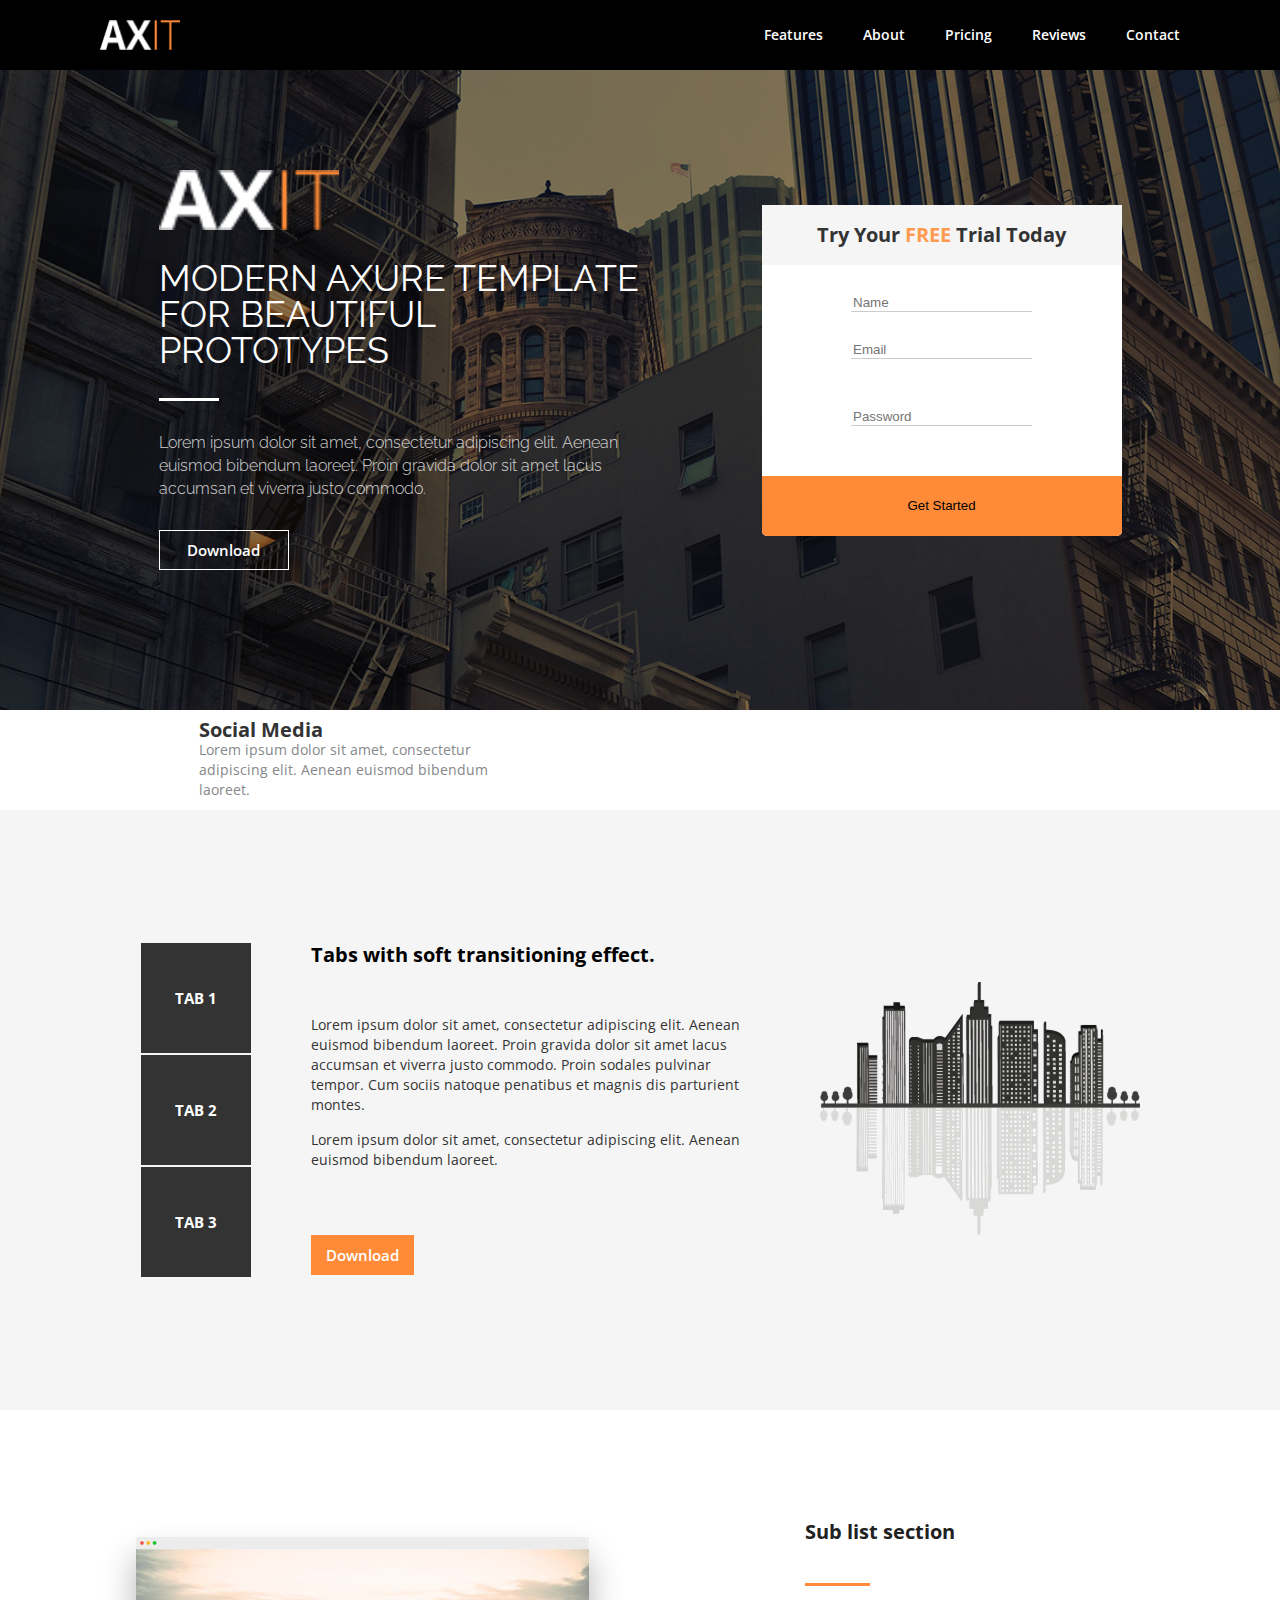
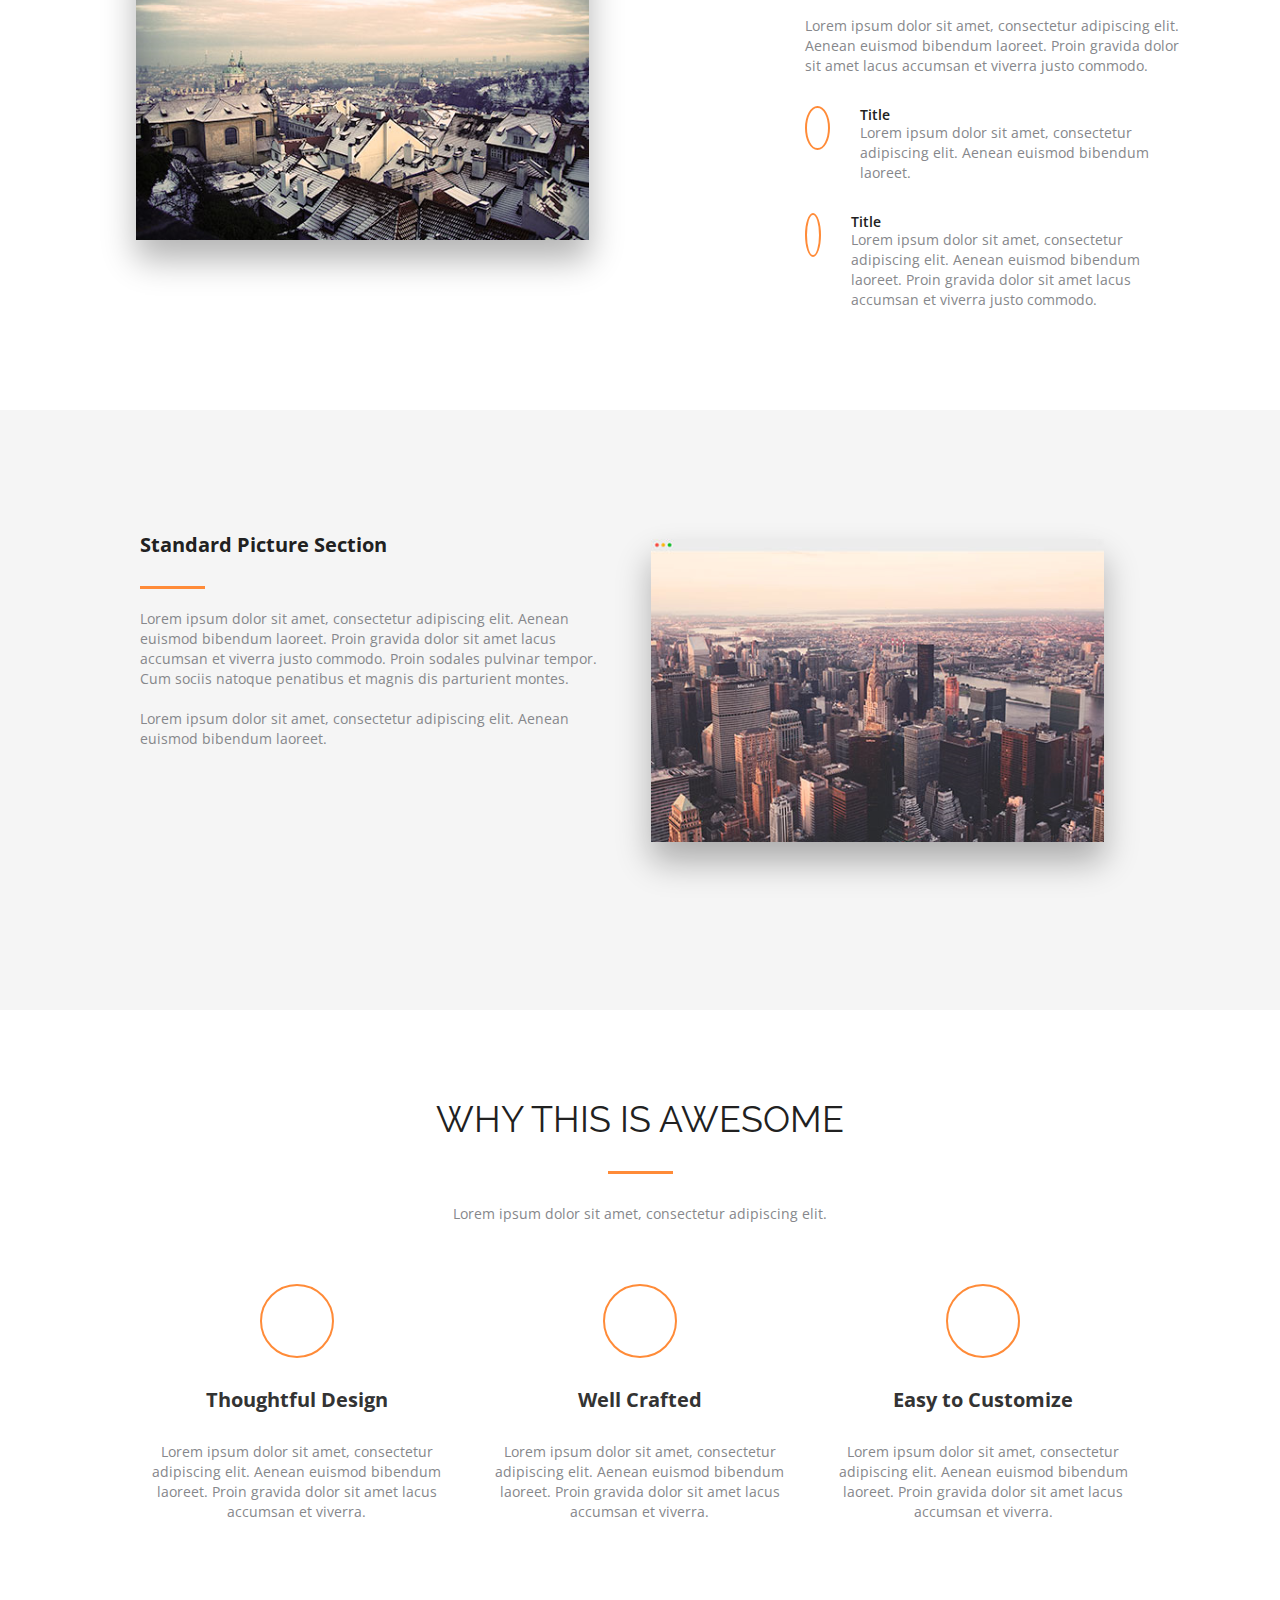
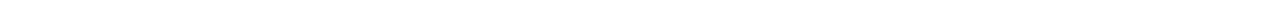
==== middleExamPrep/index.html @ aa7384fb "fifth section is done" ====
<!DOCTYPE html>
<html lang="en">

<head>
    <meta charset="UTF-8">
    <meta name="viewport" content="width=device-width, initial-scale=1.0">
    <link rel="stylesheet" href="./reset.css">
    <link rel="stylesheet" href="./style.css">
    <link rel="stylesheet" href="https://cdnjs.cloudflare.com/ajax/libs/font-awesome/6.5.2/css/all.min.css"
        integrity="sha512-SnH5WK+bZxgPHs44uWIX+LLJAJ9/2PkPKZ5QiAj6Ta86w+fsb2TkcmfRyVX3pBnMFcV7oQPJkl9QevSCWr3W6A=="
        crossorigin="anonymous" referrerpolicy="no-referrer" />
    <title>AXIT</title>
</head>

<body>
    <header>
        <div class="header">
            <nav class="navigation ">

                <img src="./assets/images/Logo (2).png" alt="" class="logo">
                <ul class="navigation-ul">
                    <li class="nav-lis"> <a href="#">Features</a> </li>
                    <li class="nav-lis"><a href="#">About</a></li>
                    <li class="nav-lis"><a href="#">Pricing</a></li>
                    <li class="nav-lis"><a href="#">Reviews</a></li>
                    <li class="nav-lis"><a href="#">Contact</a></li>
                </ul>
            </nav>
            <div class="main-container">
                <article class="hero-headings">
                    <img src="./assets/images/Logo (2).png" alt="" class="logo-hero-sec">
                    <h1 class="main-heading">MODERN AXURE TEMPLATE FOR BEAUTIFUL PROTOTYPES</h1>
                    <div class="line-item"></div>
                    <p class="hero-paragraph">Lorem ipsum dolor sit amet, consectetur adipiscing elit. Aenean
                        euismod bibendum laoreet. Proin gravida dolor sit amet lacus
                        accumsan et viverra justo commodo.</p>
                    <button class="download-btn">Download</button>

                </article>
                <article class="hero-inputs-free-trial">
                    <div class="inputs-container">
                        <h2 class="free-trial-h2"> Try Your <span class="word-cpecifik-style">FREE </span> Trial Today
                        </h2>
                        <input type="text" placeholder="Name" class="name">
                        <input type="text" placeholder="Email" class="email">
                        <input type="text" placeholder="Password" class="pass">
                        <button class="get-started">Get Started</button>
                    </div>
                </article>
            </div>
        </div>
    </header>
    <div class="hero-section-social-media">
        <div class="social-media-container">
            <div class="social-media-desc">
                <h5 class="soc-media-h5">Social Media</h5>
                <p class="soc-media-p">Lorem ipsum dolor sit amet, consectetur adipiscing elit.
                    Aenean euismod bibendum laoreet.</p>
            </div>
            <div class="social-media-icons">
                <i class="fa-brands fa-facebook-f"></i>
                <i class="fa-brands fa-twitter"></i>
                <i class="fa-brands fa-google-plus-g"></i>
                <i class="fa-brands fa-pinterest"></i>
                <i class="fa-brands fa-square-instagram"></i>
                <i class="fa-brands fa-stumbleupon"></i>
                <i class="fa-solid fa-wifi"></i>
            </div>

        </div>
    </div>
    <section class="section-2">
        <div class="tabs-container">
            <div class="square-tab">TAB 1</div>
            <div class="square-tab">TAB 2</div>
            <div class="square-tab">TAB 3</div>
        </div>
        <div class="desc-sec2-widh">
            <h4 class="second-sec-heading">Tabs with soft transitioning effect.</h4>
            <p class="second-sec-parag">Lorem ipsum dolor sit amet, consectetur adipiscing elit. Aenean euismod
                bibendum laoreet. Proin gravida dolor sit amet lacus accumsan et viverra
                justo commodo. Proin sodales pulvinar tempor. Cum sociis natoque
                penatibus et magnis dis parturient montes.</p>
            <p class="second-sec-parag">Lorem ipsum dolor sit amet, consectetur adipiscing elit. Aenean euismod
                bibendum laoreet.</p>
            <button class="download-second-sec">Download</button>
        </div>
        <div><img src="./assets/images/second-sec-img.png" alt=""></div>
    </section>

    <section class="third-sec">
        <div class="img-cont">
            <img src="./assets/third-sec.png" alt="">
        </div>
        <div class="third-sec-desc">
            <h5 class="title-s3">Sub list section</h5>
            <div class="devider"></div>
            <p class="third-sec-p">
                Lorem ipsum dolor sit amet, consectetur adipiscing elit. Aenean
                euismod bibendum laoreet. Proin gravida dolor sit amet lacus
                accumsan et viverra justo commodo.
            </p>
            <div class="s3-icon">
                <div class="sircle">
                    <i class="fa-solid fa-cloud-arrow-up"></i>
                </div>
                <div class="title-p">
                    <h6 class="title-3s">Title</h6>
                    <p class="third-sec-p">Lorem ipsum dolor sit amet, consectetur adipiscing elit.
                        Aenean euismod bibendum laoreet.</p>
                </div>
            </div>
            <div class="s3-icon">
                <div class="sircle">
                    <i class="fa-solid fa-cloud-arrow-down"></i>
                </div>
                <div class="title-p">
                    <h6 class="title-3s">Title</h6>
                    <p class="third-sec-p">Lorem ipsum dolor sit amet, consectetur adipiscing elit.
                        Aenean euismod bibendum laoreet. Proin gravida dolor
                        sit amet lacus accumsan et viverra justo commodo.</p>
                </div>
            </div>

        </div>
    </section>
    <section class="forth">
        <div class="flex-start-needed">

            <div class="fourth-sec-des">

                <h5 class="s4-title">Standard Picture Section </h5>
                <div class="devider"></div>
                <p class="s4-p">
                    Lorem ipsum dolor sit amet, consectetur adipiscing elit. Aenean
                    euismod bibendum laoreet. Proin gravida dolor sit amet lacus accumsan
                    et viverra justo commodo. Proin sodales pulvinar tempor. Cum sociis
                    natoque penatibus et magnis dis parturient montes.

                </p>
                <p class="s4-p"> Lorem ipsum dolor sit amet, consectetur adipiscing elit. Aenean euismod
                    bibendum laoreet.</p>


            </div>
            <img src="./assets/images/fourth-sec.png" alt="">
        </div>
        </div>
    </section>
    <section class="fifth">

        <h3 class="fifth-s-h">why this is awesome</h3>
        <div class="devider"></div>
        <p class="s4-p">Lorem ipsum dolor sit amet, consectetur adipiscing elit.</p>
        <div class="fifth-sec-articles">
            <article class="fifth-s-a">
                <div class="sirce-fifth">
                    <i class="fa-regular fa-lightbulb  icon"></i>
                </div>
                <h5 class="art-heading">Thoughtful Design</h5>
                <p class="s4-p">Lorem ipsum dolor sit amet, consectetur adipiscing
                    elit. Aenean euismod bibendum laoreet. Proin gravida
                    dolor sit amet lacus accumsan et viverra.</p>
            </article>
            <article class="fifth-s-a">
                <div class="sirce-fifth">
                    <i class="fa-regular fa-keyboard  icon"></i>
                </div>
                <h5 class="art-heading">Well Crafted</h5>
                <p class="s4-p">Lorem ipsum dolor sit amet, consectetur adipiscing
                    elit. Aenean euismod bibendum laoreet. Proin gravida
                    dolor sit amet lacus accumsan et viverra.</p>
            </article>
            <article class="fifth-s-a">
                <div class="sirce-fifth">
                    <i class="fa-solid fa-bolt-lightning icon"></i>
                </div>
                <h5 class="art-heading">Easy to Customize</h5>
                <p class="s4-p">Lorem ipsum dolor sit amet, consectetur adipiscing
                    elit. Aenean euismod bibendum laoreet. Proin gravida
                    dolor sit amet lacus accumsan et viverra.</p>
            </article>
        </div>

    </section>

</body>

</html>
---- middleExamPrep/style.css ----
@import url('https://fonts.googleapis.com/css2?family=Raleway:ital,wght@0,100..900;1,100..900&display=swap');
@import url('https://fonts.googleapis.com/css2?family=Open+Sans:ital,wght@0,300..800;1,300..800&family=Raleway:ital,wght@0,100..900;1,100..900&display=swap');


body {
    max-width: 1400px;
    background-color: aliceblue;
}



.main-container {
    height: 600px;
    padding: 0px 100px;
    margin: 0 auto;
    display: flex;
    justify-content: space-around;
    align-items: center;

}

/* ----------------------------navigation------------------------- */


.navigation {
    padding: 0px 100px;
    display: flex;
    flex-wrap: wrap;
    justify-content: space-between;
    align-items: center;
    height: 70px;
    background-color: black;
    color: white;
}

.navigation-ul {
    display: flex;
    gap: 40px;

}

ul li a {
    font-size: 14px;
    color: #ffffff;
    font-weight: 600;
    font-family: "Open Sans";
}

.logo {

    width: 80px;
    height: 30px
}

/* ----------------------------hero section ------------------------- */
.header {

    margin: auto;
    height: 710px;
    background-color: black;
    background-image: url(./assets/images/hero-img.png);
    background-position: center;
    color: #ffffff;
    background-size: cover;
    background-repeat: no-repeat;
}

.main-heading {
    font-size: 36px;
    color: #ffffff;
    font-family: "Raleway";
}

.logo-hero-sec {
    width: 180px;
    height: 60px
}


.social-media-container {

    padding: 0px 100px;
    display: flex;
}

.line-item {
    border-top: 3px solid #fff;
    width: 60px;
}

.hero-headings {
    display: flex;
    flex-direction: column;
    align-items: flex-start;
    gap: 30px;
    width: 45%;
}

.hero-paragraph {
    opacity: 0.800;
    font-size: 16px;
    line-height: 23px;
    color: #ffffff;
    font-weight: 300;
    font-family: "Raleway";
}

.download-btn {
    width: 130px;
    height: 40px;
    border: 1px solid white;
    background-color: transparent;
    font-size: 15px;
    color: #ffffff;
    font-weight: 600;
    font-family: "Open Sans";

}

/* ----------------------------freee trial article in hero sec ------------------------- */

.hero-inputs-free-trial {
    border-radius: 5px;
    width: 360px;
    background-color: white;
    text-align: center;
}

.free-trial-h2 {
    padding: 20px;
    background-color: #f5f5f5;
    font-size: 20px;
    color: #333333;
    font-weight: 700;
    font-family: "Open Sans";
}

.word-cpecifik-style {
    color: #ff9b51;
}

.inputs-container input {
    border: none;
    border-bottom: 1px solid #ccc;
    padding-top: 30px;
}

.inputs-container input:nth-last-of-type(1) {

    padding-top: 50px;
    margin-bottom: 50px;
}

.get-started {
    background: orange;
    width: 100%;
    height: 60px;
    background-color: #ff8b38;
    border: none;
    border-bottom-left-radius: 5px;
    border-bottom-right-radius: 5px;
}

/* ----------------------------hero footer social media ------------------------- */

.hero-section-social-media {
    height: 100px;
    background-color: #fff;
}

.social-media-container {
    height: 100px;
    padding: 0px 100px;
    display: flex;
    justify-content: space-around;
    align-items: center;

}

.social-media-desc {
    width: 30%;
}

.soc-media-h5 {
    font-size: 20px;
    color: #333333;
    font-weight: 700;
    font-family: "Open Sans";
}

.soc-media-p {
    font-size: 14px;
    line-height: 20px;
    color: #86878b;
    font-weight: 400;
    font-family: "Open Sans";
}

.social-media-icons {
    display: flex;
    gap: 60px;
    font-size: 46px;
    opacity: 0.522;
    color: #86878b;
}

/* ----------------------------second section  ------------------------- */

.section-2 {
    padding: 0px 140px;
    height: 600px;
    background-color: #f5f5f5;
    display: flex;
    align-items: center;
    justify-content: space-between;


}

.tabs-container {
    display: flex;
    flex-direction: column;

}

.square-tab {
    display: flex;
    justify-content: center;
    align-items: center;
    border: #f5f5f5 1px solid;
    width: 110px;
    height: 110px;
    background-color: #333333;
    text-transform: uppercase;
    font-size: 15px;
    line-height: 20px;
    color: #ffffff;
    font-weight: 700;
    font-family: "Open Sans";

}

.square-tab:hover {
    background-color: #ff8b38;
}

.desc-sec2-widh {
    /* width: 340px; */
    width: 45%;
}

.second-sec-heading {

    font-size: 20px;
    color: #000000;
    font-weight: 700;
    font-family: "Open Sans";
    padding-bottom: 50px;

}

.second-sec-parag {
    padding-bottom: 15px;
    font-size: 14px;
    line-height: 20px;
    color: #333333;
    font-weight: 400;
    font-family: "Open Sans";
}

.download-second-sec {
    padding: 10px 15px;
    margin-top: 50px;
    font-size: 15px;
    line-height: 20px;
    color: #ffffff;
    font-weight: 600;
    font-family: "Open Sans";
    background-color: #ff8b38;
    border: none;
}

/* ----------------------------third section  ------------------------- */

.third-sec {
    padding: 0px 100px;
    height: 600px;
    background-color: #fff;
    display: flex;
    flex-direction: row;
    justify-content: space-between;
    gap: 180px;
    align-items: center;

}

.img-cont {
    /* boxshadow */
}

.third-sec-desc {

    display: flex;
    flex-direction: column;
    align-items: flex-start;
    gap: 30px;



}

.title-s3 {
    font-size: 20px;
    line-height: 43px;
    color: #212121;
    font-weight: 700;
    font-family: "Open Sans";
    text-align: center;
}

.devider {
    border-top: 3px solid #ff8b38;
    width: 65px;
}

.sircle {
    display: flex;
    align-items: center;
    text-align: center;
    width: 40px;
    height: 40px;
    border: 2px solid #ff8b38;
    border-radius: 50%;
    align-items: center;
}

.fa-cloud-arrow-up,
.fa-cloud-arrow-down {
    padding: 5px;
    margin: auto;
    align-items: center;
    align-self: center;
    color: #ff8b38;
}

.s3-icon {
    display: flex;
    flex-direction: row;
    gap: 30px;

}

.third-sec-p {
    font-size: 14px;
    line-height: 20px;
    color: #86878b;
    font-weight: 400;
    font-family: "Open Sans";
}

.title-3s {
    font-size: 14px;
    line-height: 17px;
    color: #212121;
    font-weight: 600;
    font-family: "Open Sans";
}

/* ----------------------------fourth section  ------------------------- */

.forth {
    padding: 0px 140px;
    height: 600px;
    background-color: #f5f5f5;
    display: flex;
    align-items: center;
    justify-content: space-between;
    gap: 120px
}

.fourth-sec-des {
    display: flex;
    flex-direction: column;
    gap: 20px;

}

.s4-title {
    font-size: 20px;
    line-height: 43px;
    color: #212121;
    font-weight: 700;
    font-family: "Open Sans";
}

.s4-p {
    font-size: 14px;
    line-height: 20px;
    color: #86878b;
    font-weight: 400;
    font-family: "Open Sans";
}

.flex-start-needed {
    display: flex;
}

/* ----------------------------fifth section  ------------------------- */

.fifth {
    padding: 0px 140px;
    height: 600px;
    background-color: #fff;
    text-align: center;
    display: flex;
    flex-direction: column;
    align-items: center;
    justify-content: center;
    gap:30px
}

.fifth-s-h {
    text-transform: uppercase;
    font-size: 36px;
    line-height: 43px;
    color: #212121;
    font-weight: 400;
    font-family: "Raleway";
    text-align: center;
}
.fifth-sec-articles{
    display: flex;
    flex-direction: row;
    gap:30px;
    margin-top: 30px;

}
.fifth-s-a{
    display: flex;
    justify-content: center;
    align-items: center;
    flex-direction: column;
    gap: 30px;
 
}
.sirce-fifth{
   display: flex;
   justify-content: center;
    align-items: center;
    text-align: center;
    width: 70px;
    height: 70px;
    border: 2px solid #ff8b38;
    border-radius: 50%;
   
}
.icon{
    color:#ff8b38
}
.art-heading{
    font-size: 20px;
line-height: 24px;
color: #333333;
font-weight: 700;
font-family: "Open Sans";
text-align: center;
}
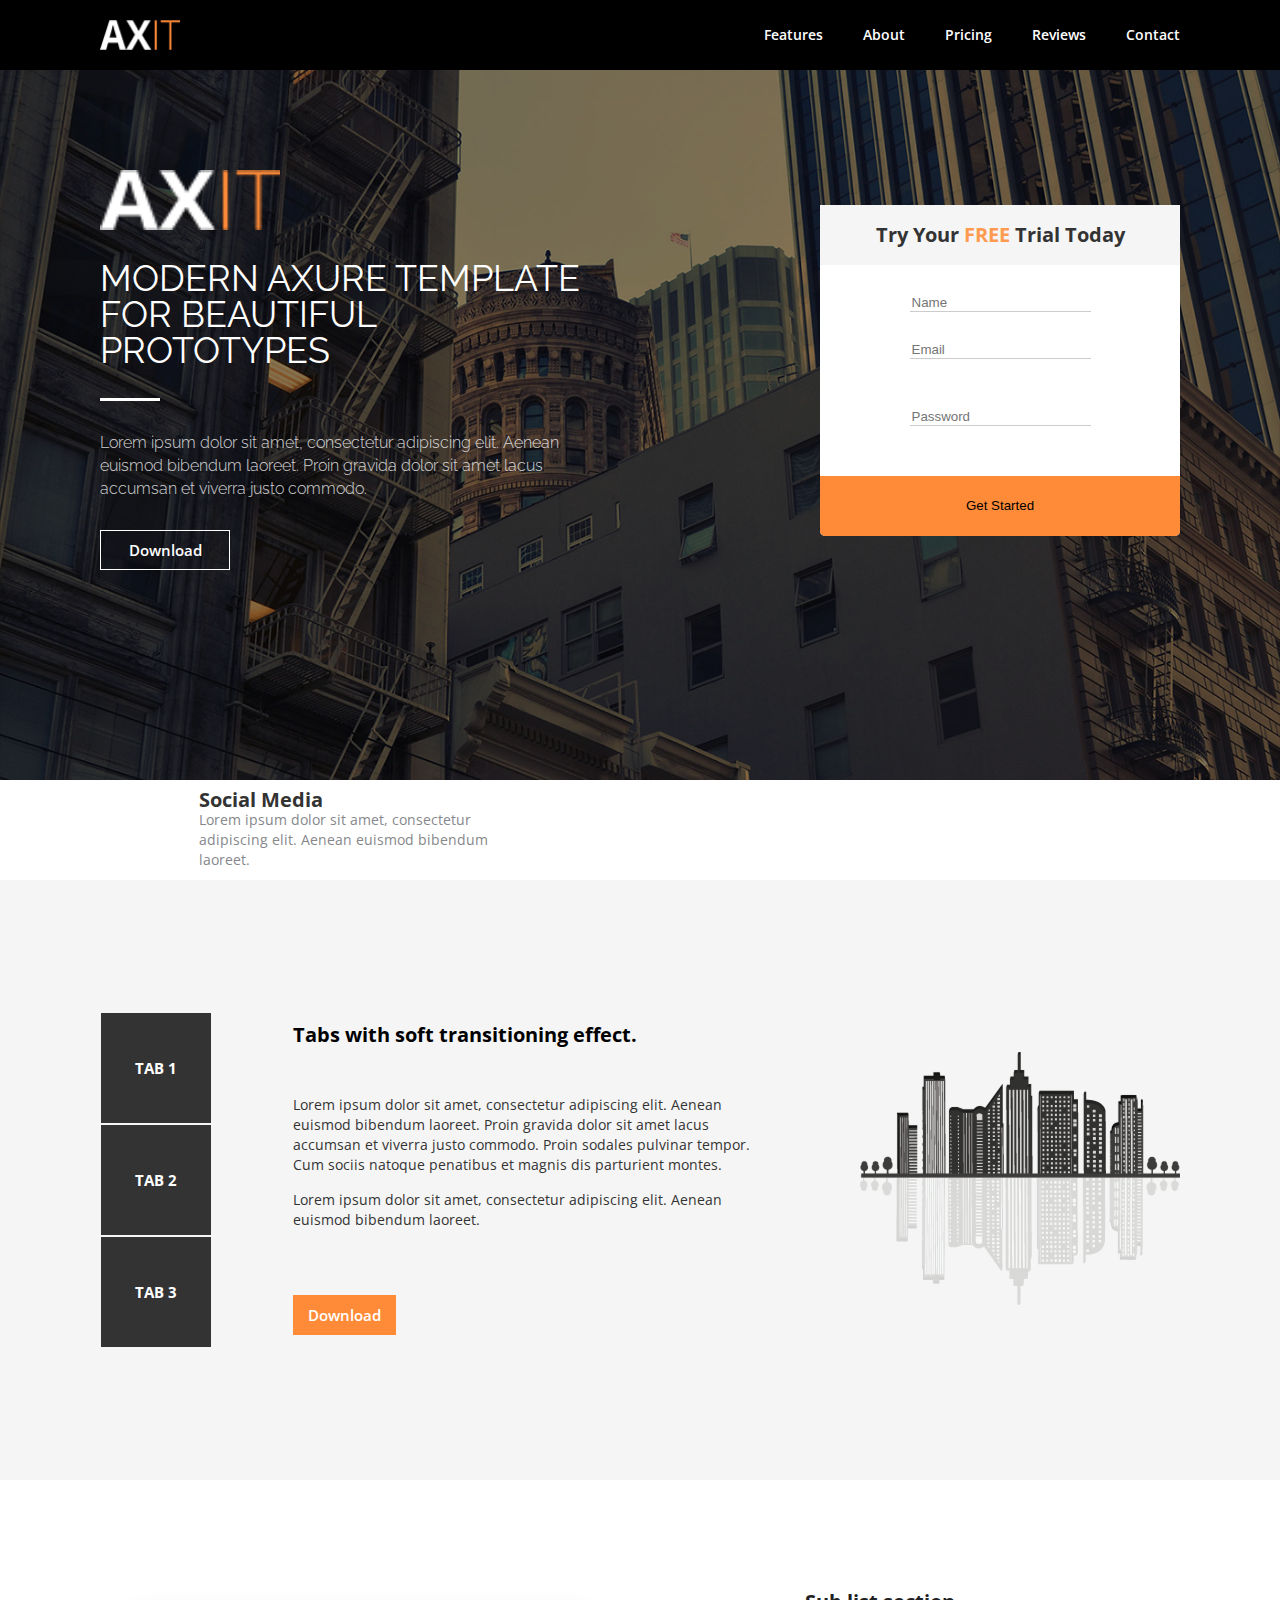
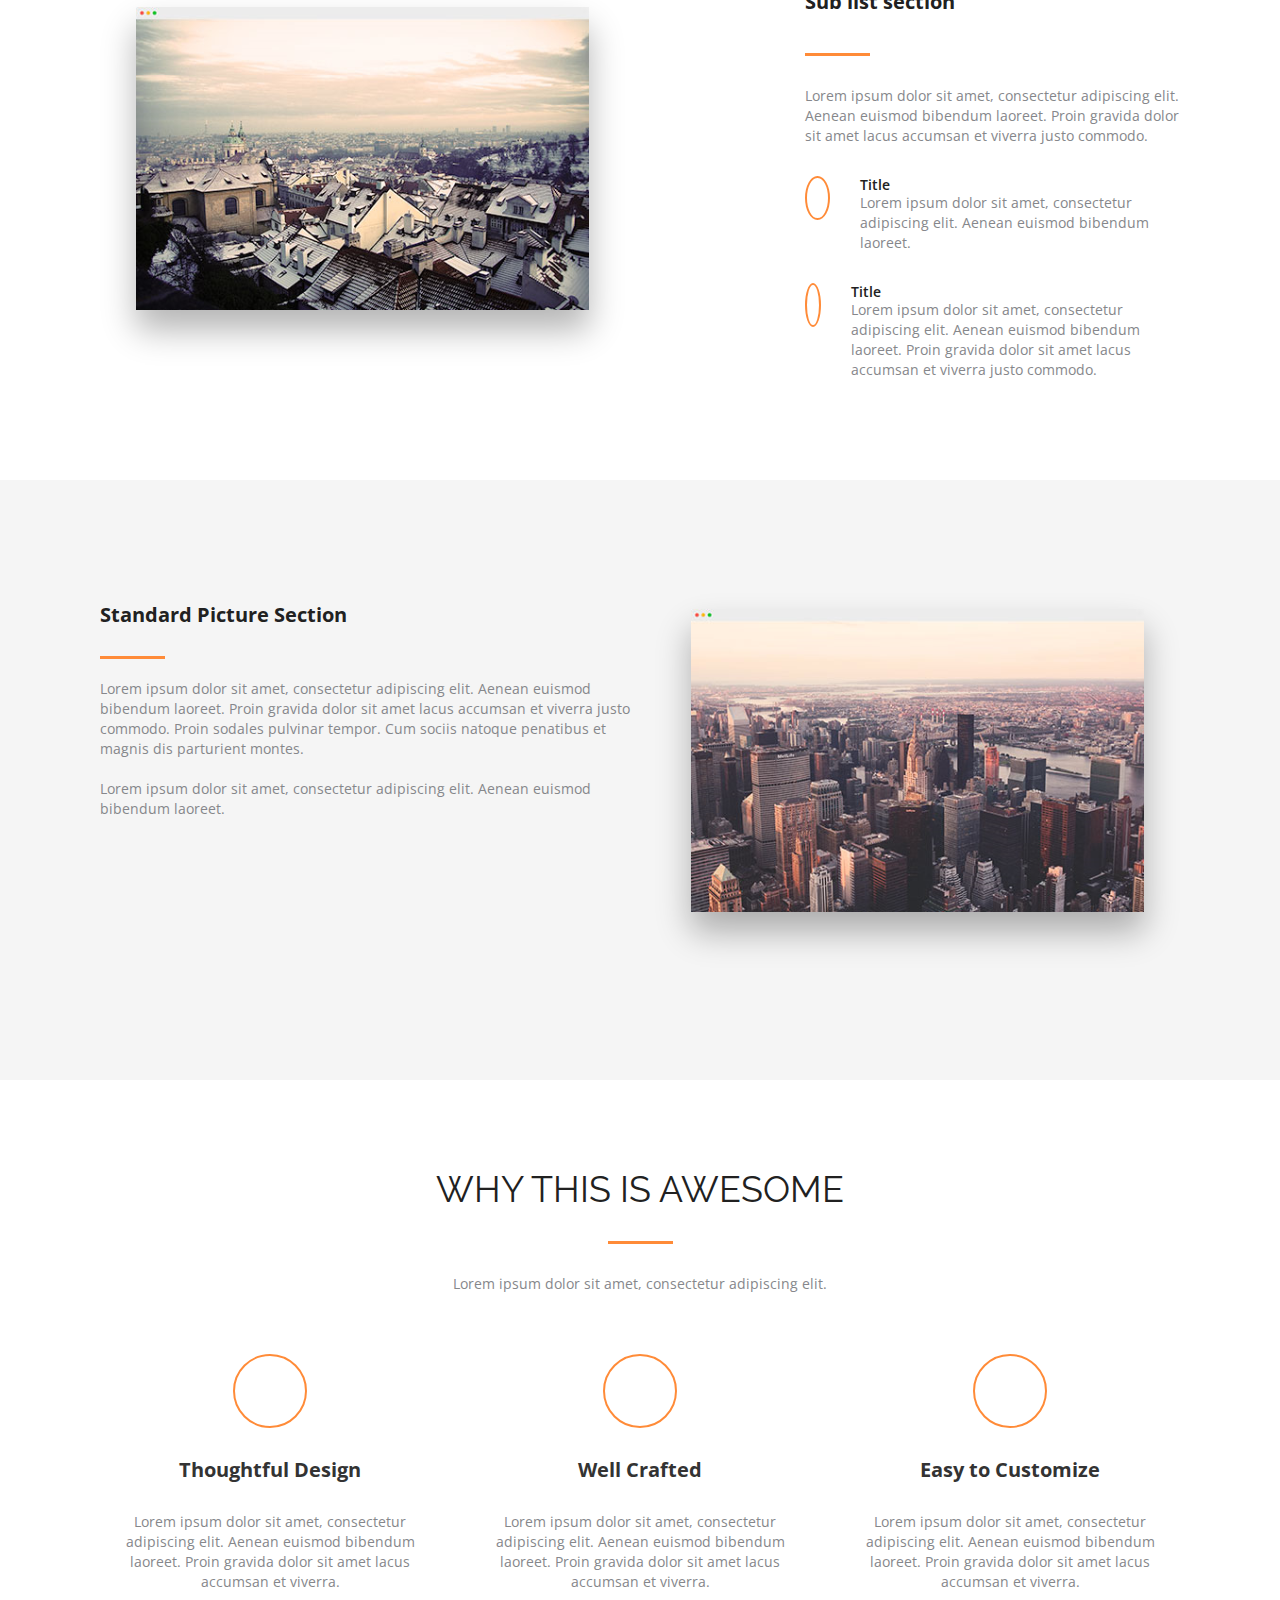
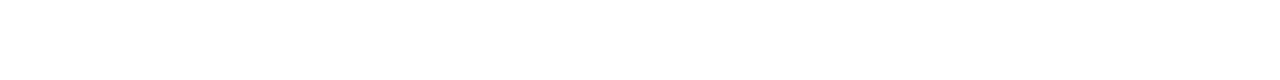
==== commit bb9582e1: "refactoring" ====
--- a/middleExamPrep/index.html
+++ b/middleExamPrep/index.html
@@ -14,8 +14,9 @@
 
 <body>
     <header>
-        <div class="header">
+       
             <nav class="navigation ">
+                <div class="main-content-container"> 
 
                 <img src="./assets/images/Logo (2).png" alt="" class="logo">
                 <ul class="navigation-ul">
@@ -24,8 +25,9 @@
                     <li class="nav-lis"><a href="#">Pricing</a></li>
                     <li class="nav-lis"><a href="#">Reviews</a></li>
                     <li class="nav-lis"><a href="#">Contact</a></li>
-                </ul>
-            </nav>
+                </ul></div>   
+            </nav> 
+            <div class="header">
             <div class="main-container">
                 <article class="hero-headings">
                     <img src="./assets/images/Logo (2).png" alt="" class="logo-hero-sec">
--- a/middleExamPrep/style.css
+++ b/middleExamPrep/style.css
@@ -2,32 +2,42 @@
 @import url('https://fonts.googleapis.com/css2?family=Open+Sans:ital,wght@0,300..800;1,300..800&family=Raleway:ital,wght@0,100..900;1,100..900&display=swap');
 
 
-body {
+/* body {
     max-width: 1400px;
     background-color: aliceblue;
-}
+} */
 
 
 
 .main-container {
+    /* max-width: 1400px; */
+    padding: 0 100px;
+
     height: 600px;
-    padding: 0px 100px;
-    margin: 0 auto;
-    display: flex;
-    justify-content: space-around;
-    align-items: center;
+    /* padding: 120px 0;    */
+     margin: 0 auto;
+    display: flex;
+    justify-content: space-between;
+    align-items: center;
+
 
 }
 
 /* ----------------------------navigation------------------------- */
 
+.main-content-container{
+    padding: 0 100px;
+    max-width: 1400px;
+    display: flex; 
+     flex-wrap: wrap;
+    justify-content: space-between;
+    align-items: center;
+    height: 70px;
+
+}
 
 .navigation {
-    padding: 0px 100px;
-    display: flex;
-    flex-wrap: wrap;
-    justify-content: space-between;
-    align-items: center;
+    width: 100%;
     height: 70px;
     background-color: black;
     color: white;
@@ -53,8 +63,11 @@
 }
 
 /* ----------------------------hero section ------------------------- */
+header{
+
+}
 .header {
-
+    max-width: 1400px;
     margin: auto;
     height: 710px;
     background-color: black;
@@ -78,7 +91,8 @@
 
 
 .social-media-container {
-
+    margin : auto;
+     max-width: 1400px;
     padding: 0px 100px;
     display: flex;
 }
@@ -207,7 +221,9 @@
 /* ----------------------------second section  ------------------------- */
 
 .section-2 {
-    padding: 0px 140px;
+    margin: auto;
+    max-width: 1400px;
+    padding: 0px 100px;
     height: 600px;
     background-color: #f5f5f5;
     display: flex;
@@ -283,6 +299,8 @@
 /* ----------------------------third section  ------------------------- */
 
 .third-sec {
+    margin: auto;
+    max-width: 1400px;
     padding: 0px 100px;
     height: 600px;
     background-color: #fff;
@@ -369,7 +387,9 @@
 /* ----------------------------fourth section  ------------------------- */
 
 .forth {
-    padding: 0px 140px;
+    margin: auto;
+    max-width: 1400px;
+    padding: 0px 100px;
     height: 600px;
     background-color: #f5f5f5;
     display: flex;
@@ -408,8 +428,9 @@
 /* ----------------------------fifth section  ------------------------- */
 
 .fifth {
-    padding: 0px 140px;
-    height: 600px;
+    margin: auto;
+    max-width: 1400px;
+    padding: 0px 100px;    height: 600px;
     background-color: #fff;
     text-align: center;
     display: flex;
@@ -464,4 +485,6 @@
 font-weight: 700;
 font-family: "Open Sans";
 text-align: center;
-}+}
+
+/* ----------------------------sixt section  ------------------------- */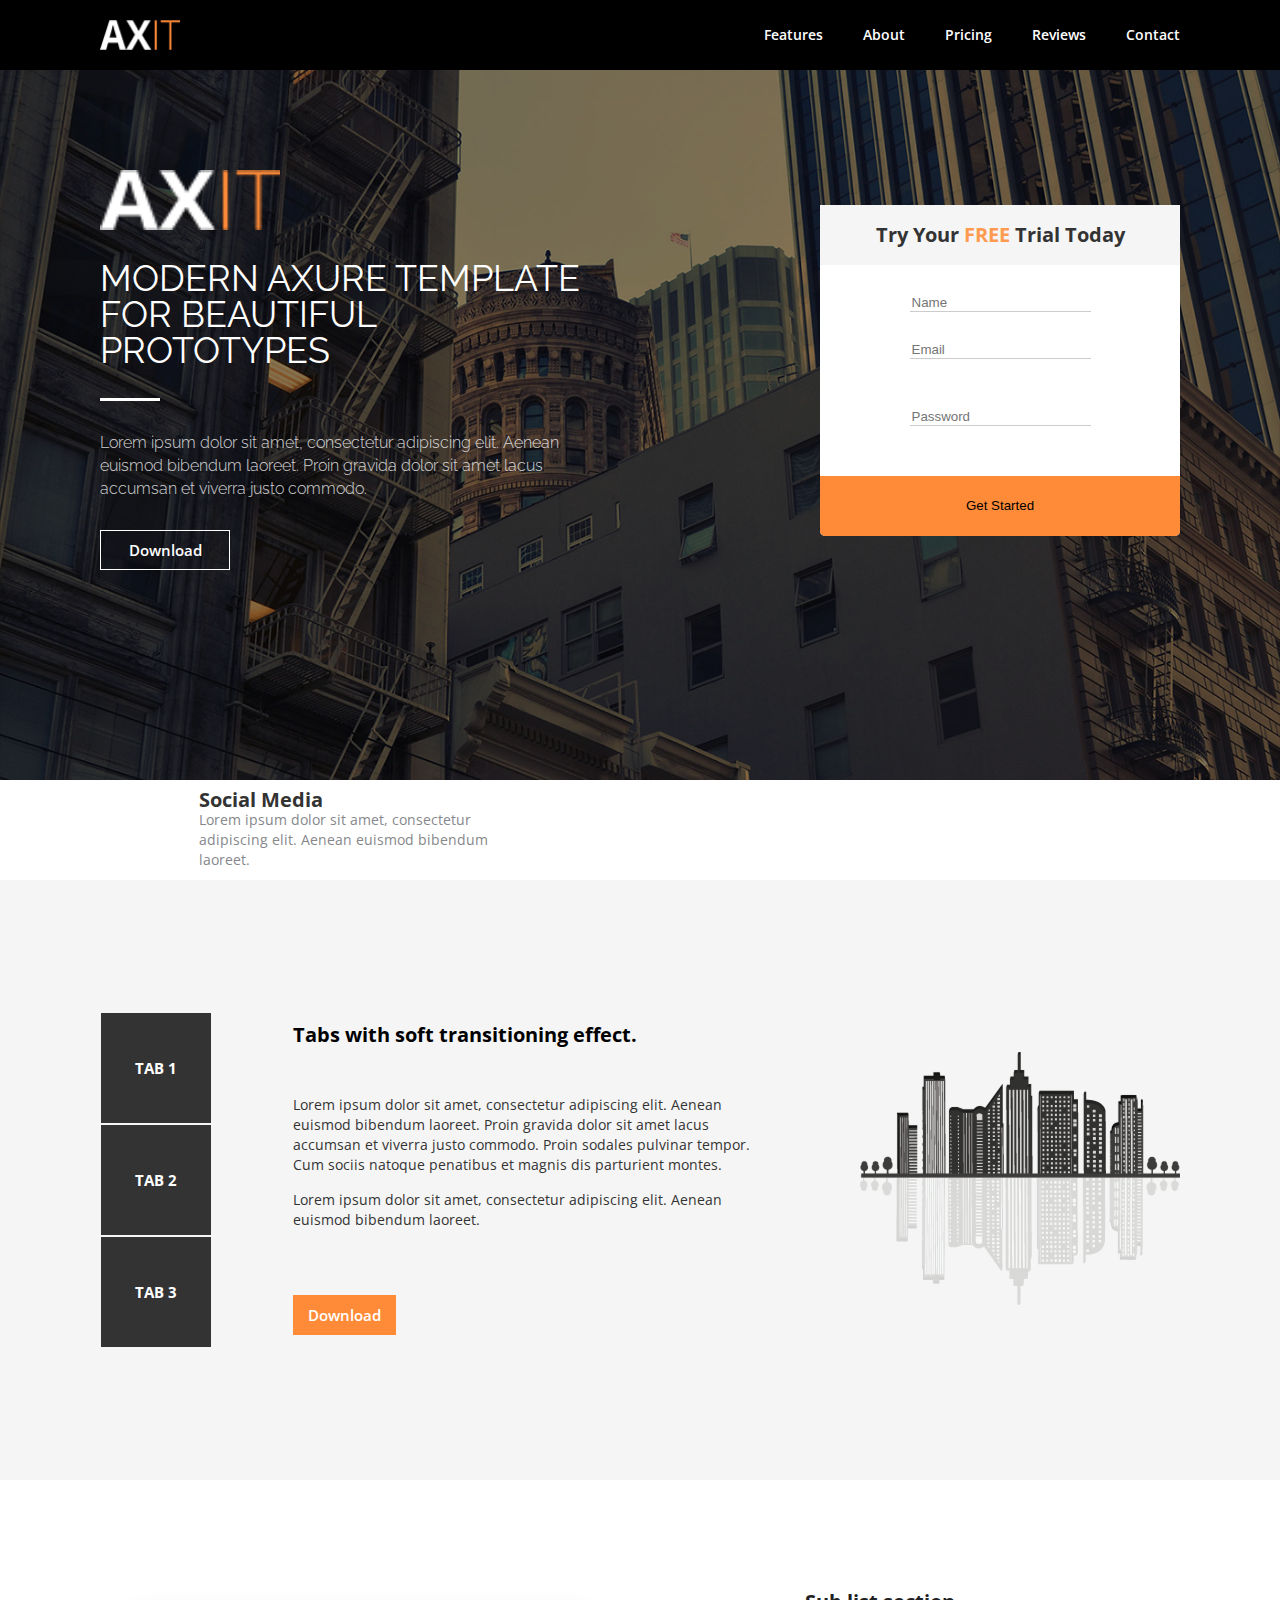
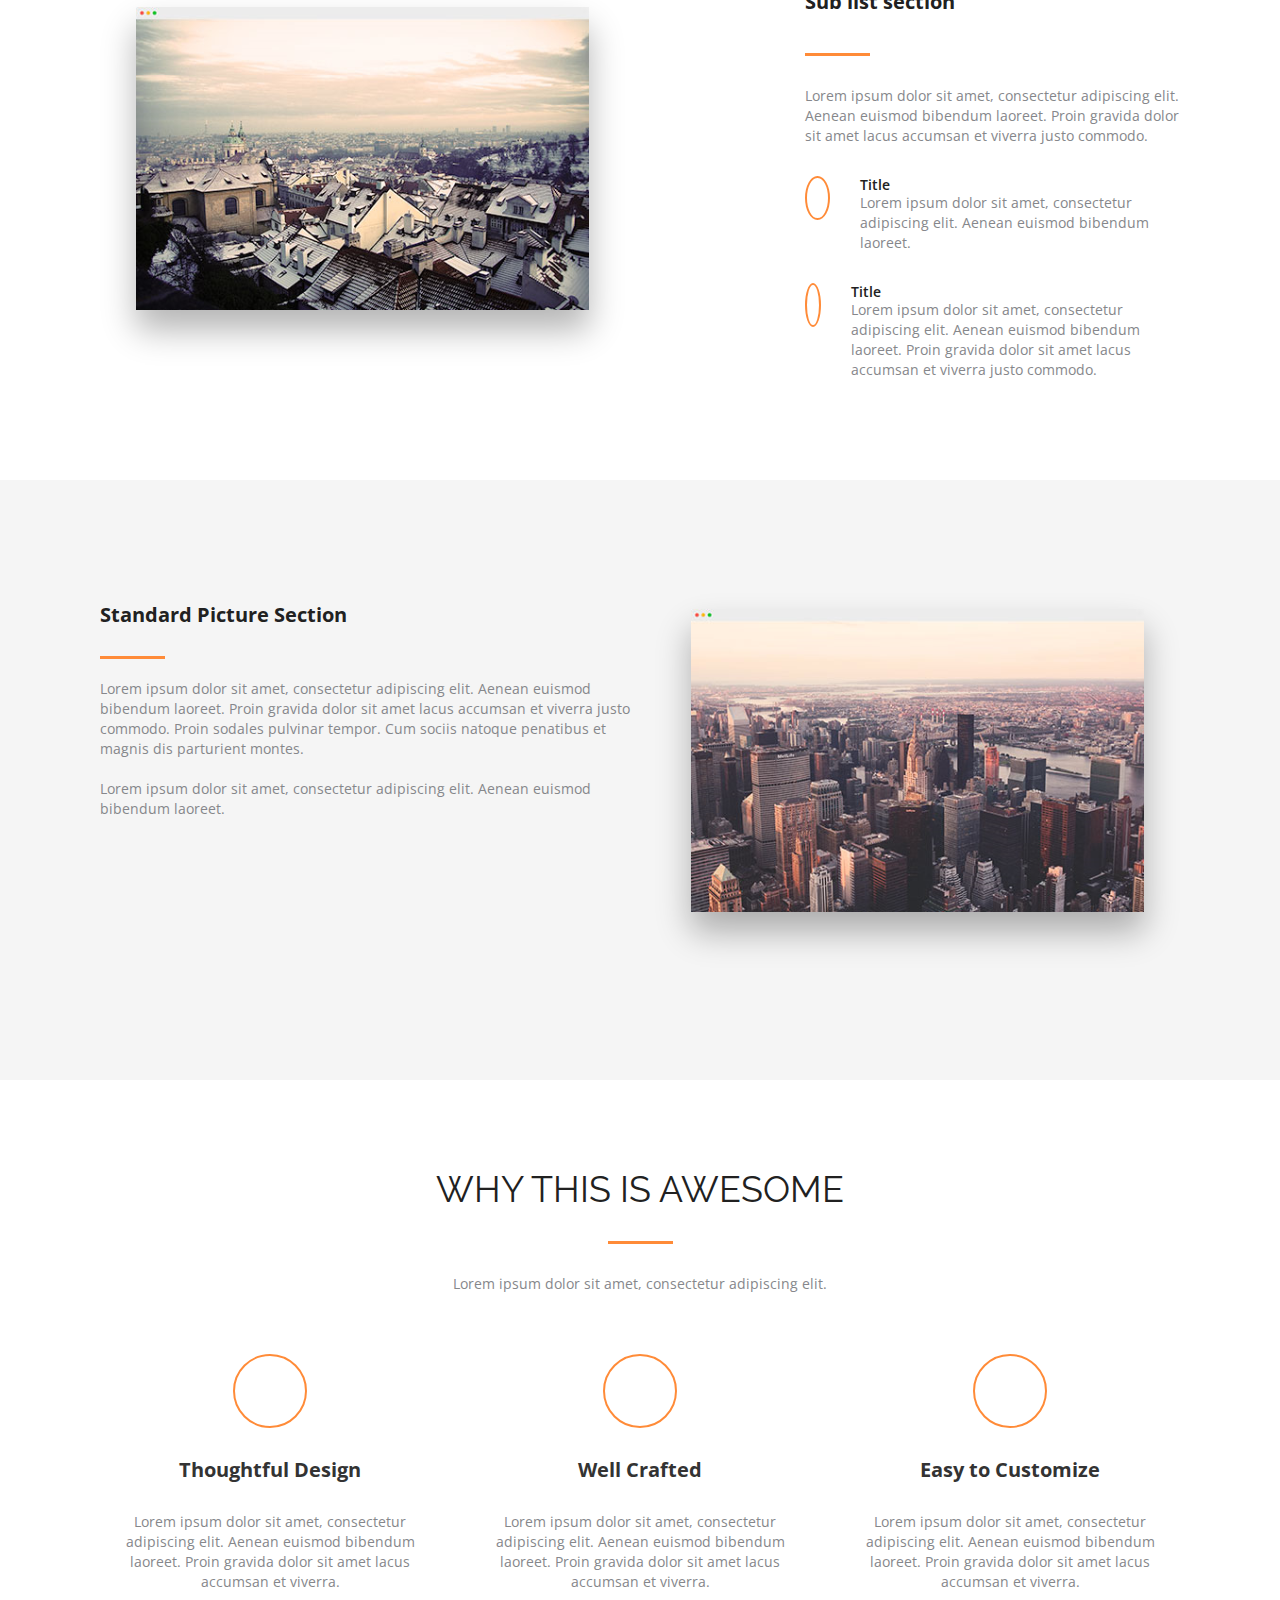
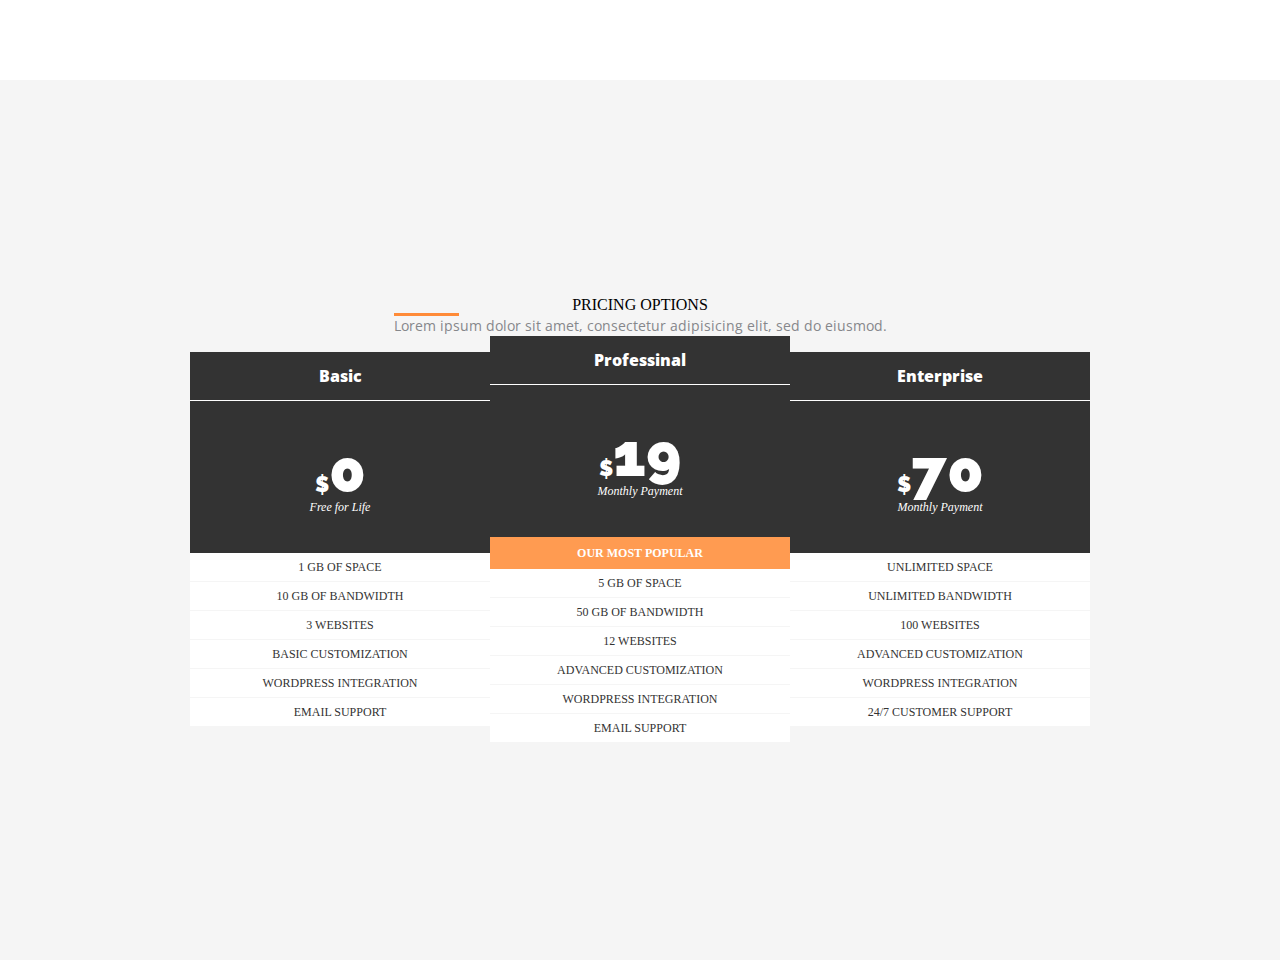
==== commit 1fbfa52c: "sixt to be refact" ====
--- a/middleExamPrep/index.html
+++ b/middleExamPrep/index.html
@@ -14,9 +14,9 @@
 
 <body>
     <header>
-       
-            <nav class="navigation ">
-                <div class="main-content-container"> 
+
+        <nav class="navigation ">
+            <div class="main-content-container">
 
                 <img src="./assets/images/Logo (2).png" alt="" class="logo">
                 <ul class="navigation-ul">
@@ -25,9 +25,10 @@
                     <li class="nav-lis"><a href="#">Pricing</a></li>
                     <li class="nav-lis"><a href="#">Reviews</a></li>
                     <li class="nav-lis"><a href="#">Contact</a></li>
-                </ul></div>   
-            </nav> 
-            <div class="header">
+                </ul>
+            </div>
+        </nav>
+        <div class="header">
             <div class="main-container">
                 <article class="hero-headings">
                     <img src="./assets/images/Logo (2).png" alt="" class="logo-hero-sec">
@@ -185,6 +186,83 @@
         </div>
 
     </section>
+    <section class="pricing">
+        <div class="container">
+            <div class="row">
+                <div class="heading-con-s5">
+                    <div class="pricing-desk">
+                        <h2>PRICING OPTIONS</h2>
+                        <div class="devider"></div>
+                        <p class="s4-p">Lorem ipsum dolor sit amet, consectetur adipisicing elit, sed do eiusmod.</p>
+                    </div>
+                </div>
+            </div>
+            <div class="pricing-list">
+
+                <div class="card">
+                    <div class="title">
+                        <h6>Basic</h6>
+                    </div>
+                    <div class="body">
+                        <h6>$<span>0</span></h6>
+                        <p>Free for Life</p>
+                    </div>
+                    <div class="footer">
+                        <p>1 gb of space</p>
+                        <p>10 gb of bandwidth</p>
+                        <p>3 websites</p>
+                        <p>Basic Customization</p>
+                        <p>wordpress integration</p>
+                        <p>email support</p>
+                    </div>
+
+                </div>
+
+                <div class="card">
+                    <div class="title">
+                        <h6>Professinal</h6>
+                    </div>
+                    <div class="body">
+                        <h6>$<span>19</span></h6>
+                        <p>Monthly Payment</p>
+                    </div>
+                    <div class="inner_body">
+                        <h5>our most popular</h5>
+                    </div>
+                    <div class="footer">
+                        <p>5 gb of space</p>
+                        <p>50 gb of bandwidth</p>
+                        <p>12 websites</p>
+                        <p>Advanced Customization</p>
+                        <p>wordpress integration</p>
+                        <p>email support</p>
+                    </div>
+
+                </div>
+
+
+                <div class="card">
+                    <div class="title">
+                        <h6>Enterprise</h6>
+                    </div>
+                    <div class="body">
+                        <h6>$<span>70</span></h6>
+                        <p>Monthly Payment</p>
+                    </div>
+                    <div class="footer">
+                        <p>unlimited space</p>
+                        <p>unlimited bandwidth</p>
+                        <p>100 websites</p>
+                        <p>advanced Customization</p>
+                        <p>wordpress integration</p>
+                        <p>24/7 customer support</p>
+                    </div>
+                </div>
+
+
+            </div>
+        </div>
+    </section>
 
 </body>
 
--- a/middleExamPrep/style.css
+++ b/middleExamPrep/style.css
@@ -487,4 +487,124 @@
 text-align: center;
 }
 
-/* ----------------------------sixt section  ------------------------- */+/* ----------------------------sixt section  ------------------------- */
+.pricing{
+    height: 880px;
+    max-width: 1400px;
+	
+    margin: 0 auto;
+	text-align: center;
+	background: #f5f5f5;
+    display: flex;
+    flex-direction: column;
+    justify-content: center;
+
+
+}
+.container{
+    padding: 0 100px;
+    display: flex;
+    flex-direction: column;
+    justify-content: center;
+    align-items: center;
+
+}
+.price-desk {
+    display: flex;
+    flex-direction: column;
+    justify-content: center;
+    align-items: center;
+    gap: 20px;
+}
+
+
+
+.price-desk h2{
+	font-size: 36px;
+line-height: 43px;
+color: #212121;
+font-family: "Raleway";
+text-align: center;
+}
+
+
+
+.pricing-list{
+	
+    display: flex;
+
+}
+
+
+.card {
+	width: 300px;
+  	margin: auto;
+  	text-align: center;
+  	background: #fff;
+}
+.title {
+  	background: #333333;
+  	border-bottom: 1px solid #fff;
+}
+.card .title h6{
+  	color: #fff;
+  	font-size: 16px;
+  	padding: 16px 0;
+  	font-weight: 800;	
+ 	font-family: 'Open Sans', sans-serif;
+}
+.card .body{
+  	background: #333333;
+  	border-bottom: 3px solid #ff9b51;	
+  	color:white;
+  	padding:40px 0;	
+}
+.card .body h6{
+  	font-style: bold;
+  	font-family: 'Raleway', sans-serif;
+  	font-size: 22px;
+  	font-weight: 900;	
+  	color: #fff;	
+}
+.card .body span{
+  	font-style: bold;
+  	font-family: 'Raleway', sans-serif;
+  	font-size: 60px;
+  	font-weight: 900;		
+}
+.card .body{
+  	border: 0px;
+}
+.card .inner_body{
+  	background: #ff9b51;
+}
+.inner_body h5{
+  	font-size: 12px;
+  	font-style: bold;
+  	font-weight: 700;
+  	color: #fff;
+  	padding: 10px 0;
+  	text-transform: uppercase;
+  	text-align: center;
+}
+.card .body p{
+	font-size: 12px;
+	color:#666666;
+	color: white;
+	font-style: italic;
+}
+.card .footer{
+	background: #fff;
+	text-transform: uppercase;
+}
+.footer p{
+	font-size: 12px;
+	color: #333333;
+	padding: 8px;
+	margin:0;
+	border-bottom: 1px solid #f5f5f5;
+}
+
+
+
+/* ----------------------------seven section  ------------------------- */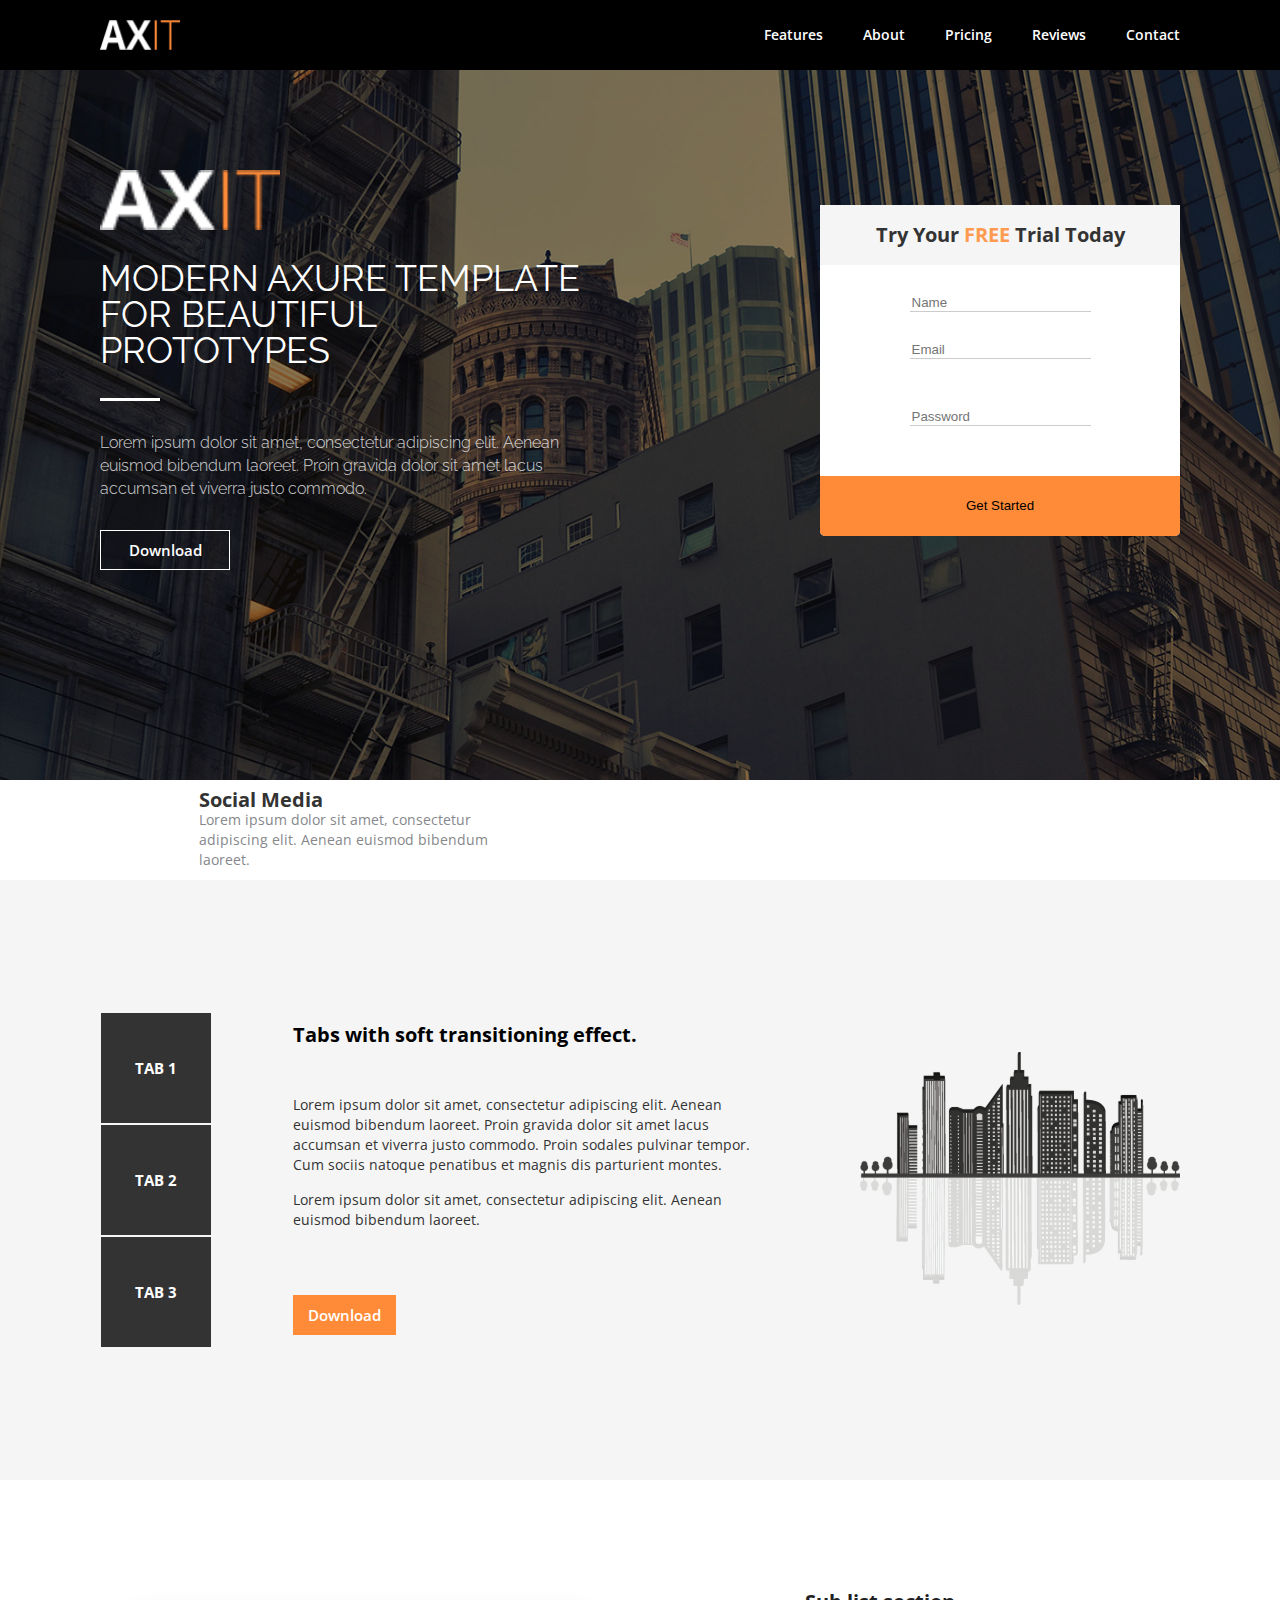
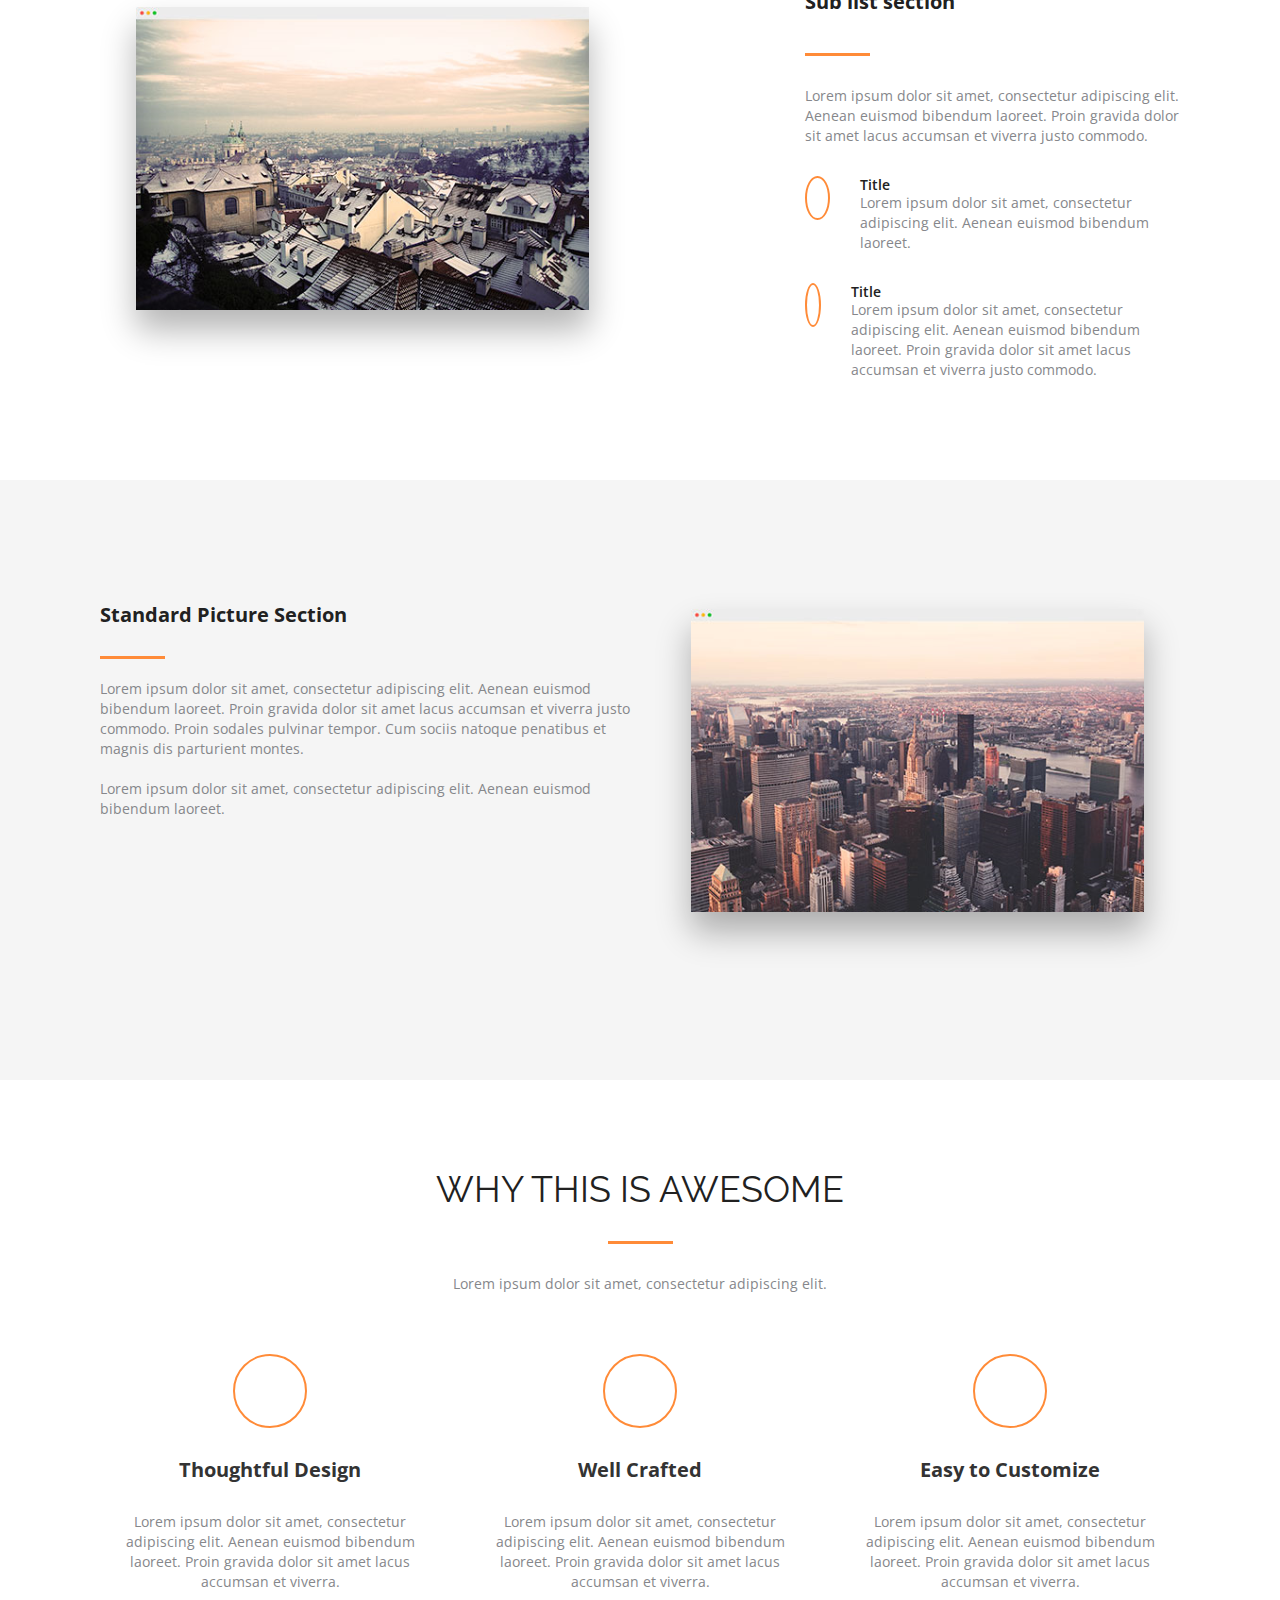
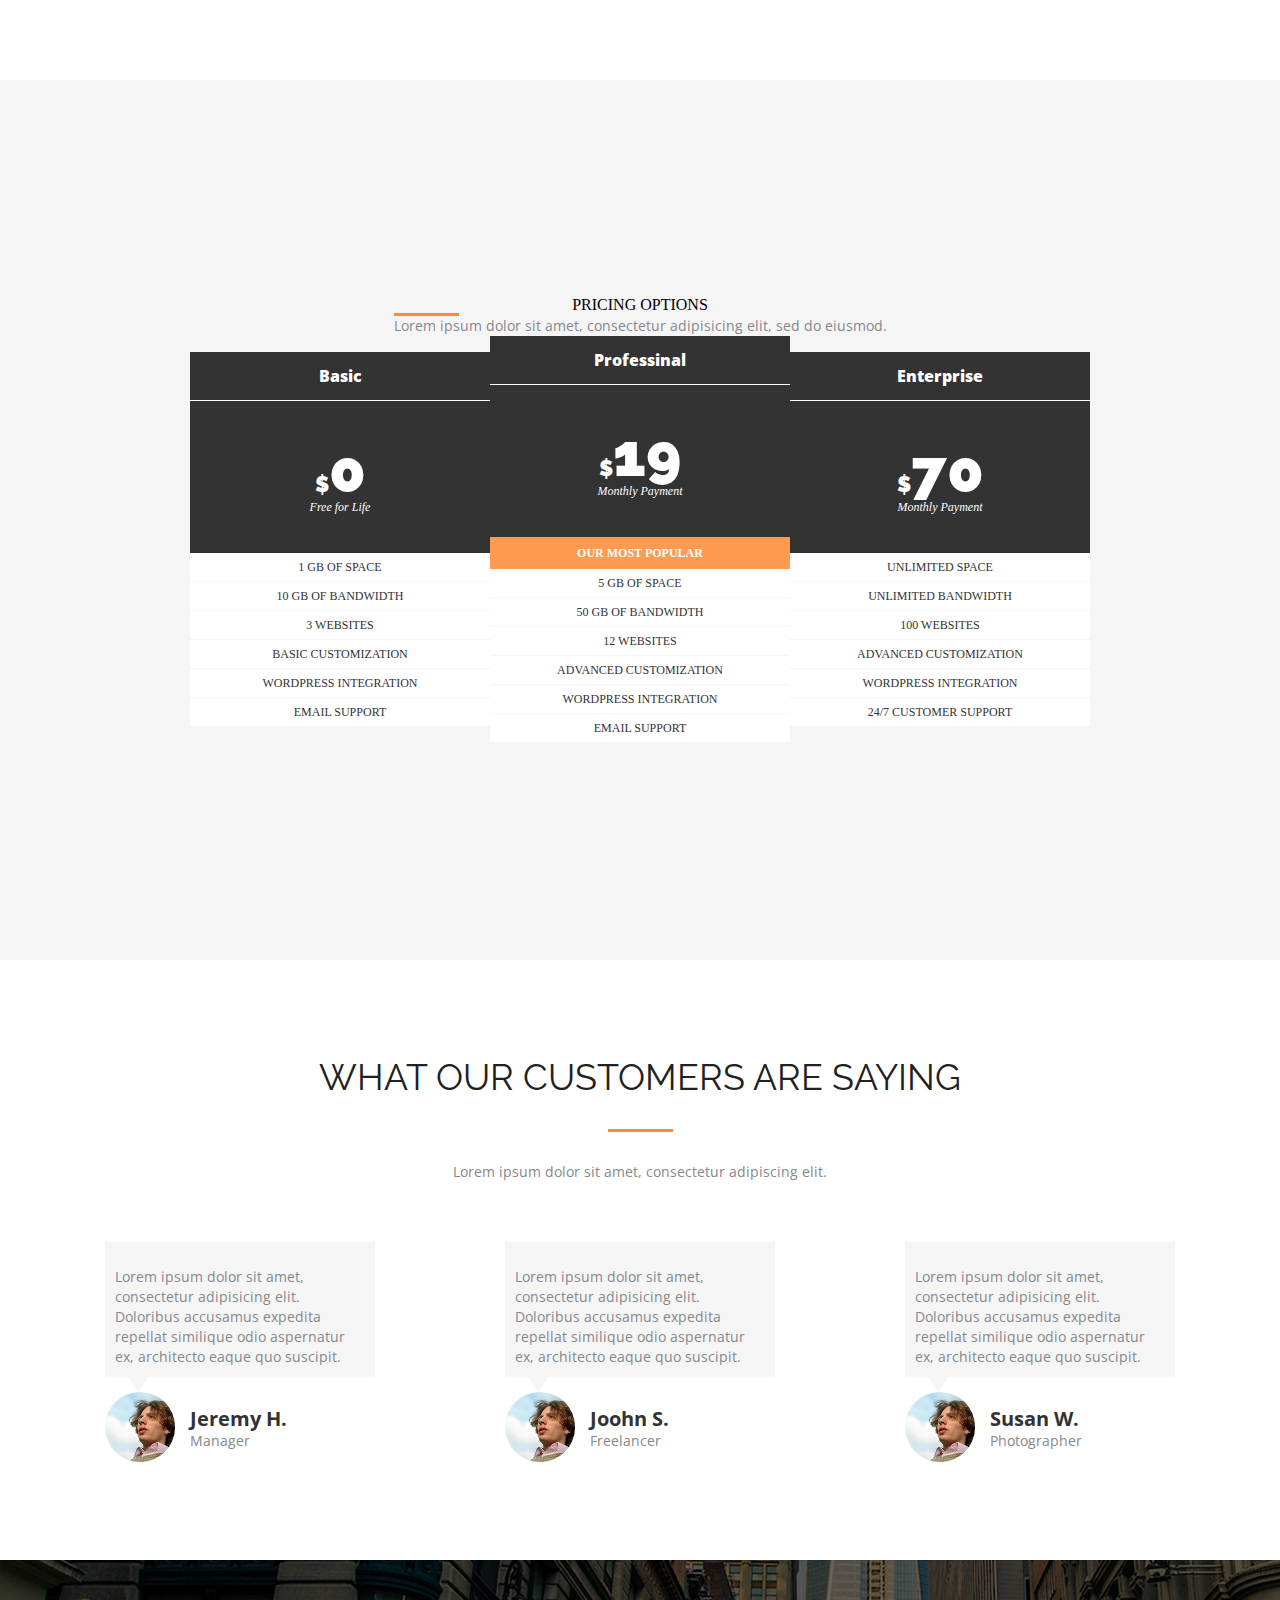
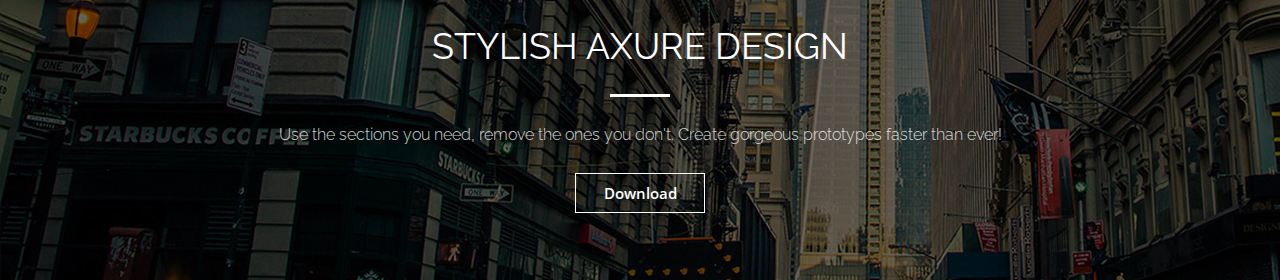
==== commit 36ea6a8d: "seven and eight section done" ====
--- a/middleExamPrep/index.html
+++ b/middleExamPrep/index.html
@@ -93,7 +93,7 @@
 
     <section class="third-sec">
         <div class="img-cont">
-            <img src="./assets/third-sec.png" alt="">
+            <img src="./assets/images/third-sec.png" alt="">
         </div>
         <div class="third-sec-desc">
             <h5 class="title-s3">Sub list section</h5>
@@ -263,6 +263,80 @@
             </div>
         </div>
     </section>
+    <section class="seventh fifth">
+
+
+        <h3 class="fifth-s-h">What Our customers are saying</h3>
+        <div class="devider"></div>
+        <p class="s4-p">Lorem ipsum dolor sit amet, consectetur adipiscing elit.</p>
+        <div class="fifth-sec-articles seventh-art">
+
+            <article class="seventh-artic">
+                <div class="message">
+                    <p class="message-txt">
+                        Lorem ipsum dolor sit amet,
+                        consectetur adipisicing elit. Doloribus
+                        accusamus expedita repellat similique
+                        odio aspernatur ex, architecto eaque
+                        quo suscipit.</p>
+                </div>
+                <div class="profile">
+                    <div class="photo"><img src="./assets/images/avatar_2_u231 (1).png" alt=""></div>
+                    <div class="profile-name-position">
+                        <h5 class="name-person">Jeremy H.</h5>
+                        <h6 class="position-person">Manager</h6>
+                    </div>
+                </div>
+            </article>
+            <article class="seventh-artic">
+                <div class="message">
+                    <p class="message-txt">
+                        Lorem ipsum dolor sit amet,
+                        consectetur adipisicing elit. Doloribus
+                        accusamus expedita repellat similique
+                        odio aspernatur ex, architecto eaque
+                        quo suscipit.</p>
+                </div>
+                <div class="profile">
+                    <div class="photo"><img src="./assets/images/avatar_2_u231 (1).png" alt=""></div>
+                    <div class="profile-name-position">
+                        <h5 class="name-person">Joohn S.</h5>
+                        <h6 class="position-person">Freelancer</h6>
+                    </div>
+                </div>
+            </article>
+            <article class="seventh-artic">
+                <div class="message">
+                    <p class="message-txt">
+                        Lorem ipsum dolor sit amet,
+                        consectetur adipisicing elit. Doloribus
+                        accusamus expedita repellat similique
+                        odio aspernatur ex, architecto eaque
+                        quo suscipit.</p>
+                </div>
+                <div class="profile">
+                    <div class="photo"><img src="./assets/images/avatar_2_u231 (1).png" alt=""></div>
+                    <div class="profile-name-position">
+                        <h5 class="name-person">Susan W.</h5>
+                        <h6 class="position-person">Photographer</h6>
+                    </div>
+                </div>
+            </article>
+
+        </div>
+
+
+    </section>
+    <section class="eight">
+        <div class="eight-container">
+            <h3 class="eight-s-h">STYLISH AXURE DESIGN</h3>
+            <div class="line-item"></div>
+            <p class="s8-p">Use the sections you need, remove the ones you don't. Create gorgeous prototypes faster than
+                ever!</p>
+            <button class="download-btn">Download</button>
+
+        </div>
+    </section>
 
 </body>
 
--- a/middleExamPrep/style.css
+++ b/middleExamPrep/style.css
@@ -15,7 +15,7 @@
 
     height: 600px;
     /* padding: 120px 0;    */
-     margin: 0 auto;
+    margin: 0 auto;
     display: flex;
     justify-content: space-between;
     align-items: center;
@@ -25,11 +25,11 @@
 
 /* ----------------------------navigation------------------------- */
 
-.main-content-container{
+.main-content-container {
     padding: 0 100px;
     max-width: 1400px;
-    display: flex; 
-     flex-wrap: wrap;
+    display: flex;
+    flex-wrap: wrap;
     justify-content: space-between;
     align-items: center;
     height: 70px;
@@ -63,9 +63,8 @@
 }
 
 /* ----------------------------hero section ------------------------- */
-header{
-
-}
+header {}
+
 .header {
     max-width: 1400px;
     margin: auto;
@@ -91,8 +90,8 @@
 
 
 .social-media-container {
-    margin : auto;
-     max-width: 1400px;
+    margin: auto;
+    max-width: 1400px;
     padding: 0px 100px;
     display: flex;
 }
@@ -430,14 +429,15 @@
 .fifth {
     margin: auto;
     max-width: 1400px;
-    padding: 0px 100px;    height: 600px;
+    padding: 0px 100px;
+    height: 600px;
     background-color: #fff;
     text-align: center;
     display: flex;
     flex-direction: column;
     align-items: center;
     justify-content: center;
-    gap:30px
+    gap: 30px
 }
 
 .fifth-s-h {
@@ -449,59 +449,65 @@
     font-family: "Raleway";
     text-align: center;
 }
-.fifth-sec-articles{
+
+.fifth-sec-articles {
     display: flex;
     flex-direction: row;
-    gap:30px;
+    gap: 30px;
     margin-top: 30px;
 
 }
-.fifth-s-a{
+
+.fifth-s-a {
     display: flex;
     justify-content: center;
     align-items: center;
     flex-direction: column;
     gap: 30px;
- 
-}
-.sirce-fifth{
-   display: flex;
-   justify-content: center;
+
+}
+
+.sirce-fifth {
+    display: flex;
+    justify-content: center;
     align-items: center;
     text-align: center;
     width: 70px;
     height: 70px;
     border: 2px solid #ff8b38;
     border-radius: 50%;
-   
-}
-.icon{
-    color:#ff8b38
-}
-.art-heading{
+
+}
+
+.icon {
+    color: #ff8b38
+}
+
+.art-heading {
     font-size: 20px;
-line-height: 24px;
-color: #333333;
-font-weight: 700;
-font-family: "Open Sans";
-text-align: center;
+    line-height: 24px;
+    color: #333333;
+    font-weight: 700;
+    font-family: "Open Sans";
+    text-align: center;
 }
 
 /* ----------------------------sixt section  ------------------------- */
-.pricing{
+.pricing {
     height: 880px;
     max-width: 1400px;
-	
+
     margin: 0 auto;
-	text-align: center;
-	background: #f5f5f5;
-    display: flex;
-    flex-direction: column;
-    justify-content: center;
-
-
-}
-.container{
+    text-align: center;
+    background: #f5f5f5;
+    display: flex;
+    flex-direction: column;
+    justify-content: center;
+
+
+}
+
+.container {
     padding: 0 100px;
     display: flex;
     flex-direction: column;
@@ -509,6 +515,7 @@
     align-items: center;
 
 }
+
 .price-desk {
     display: flex;
     flex-direction: column;
@@ -519,92 +526,207 @@
 
 
 
-.price-desk h2{
-	font-size: 36px;
-line-height: 43px;
-color: #212121;
-font-family: "Raleway";
-text-align: center;
-}
-
-
-
-.pricing-list{
-	
+.price-desk h2 {
+    font-size: 36px;
+    line-height: 43px;
+    color: #212121;
+    font-family: "Raleway";
+    text-align: center;
+}
+
+
+
+.pricing-list {
+
     display: flex;
 
 }
 
 
 .card {
-	width: 300px;
-  	margin: auto;
-  	text-align: center;
-  	background: #fff;
-}
+    width: 300px;
+    margin: auto;
+    text-align: center;
+    background: #fff;
+}
+
 .title {
-  	background: #333333;
-  	border-bottom: 1px solid #fff;
-}
-.card .title h6{
-  	color: #fff;
-  	font-size: 16px;
-  	padding: 16px 0;
-  	font-weight: 800;	
- 	font-family: 'Open Sans', sans-serif;
-}
-.card .body{
-  	background: #333333;
-  	border-bottom: 3px solid #ff9b51;	
-  	color:white;
-  	padding:40px 0;	
-}
-.card .body h6{
-  	font-style: bold;
-  	font-family: 'Raleway', sans-serif;
-  	font-size: 22px;
-  	font-weight: 900;	
-  	color: #fff;	
-}
-.card .body span{
-  	font-style: bold;
-  	font-family: 'Raleway', sans-serif;
-  	font-size: 60px;
-  	font-weight: 900;		
-}
-.card .body{
-  	border: 0px;
-}
-.card .inner_body{
-  	background: #ff9b51;
-}
-.inner_body h5{
-  	font-size: 12px;
-  	font-style: bold;
-  	font-weight: 700;
-  	color: #fff;
-  	padding: 10px 0;
-  	text-transform: uppercase;
-  	text-align: center;
-}
-.card .body p{
-	font-size: 12px;
-	color:#666666;
-	color: white;
-	font-style: italic;
-}
-.card .footer{
-	background: #fff;
-	text-transform: uppercase;
-}
-.footer p{
-	font-size: 12px;
-	color: #333333;
-	padding: 8px;
-	margin:0;
-	border-bottom: 1px solid #f5f5f5;
-}
-
-
-
-/* ----------------------------seven section  ------------------------- */+    background: #333333;
+    border-bottom: 1px solid #fff;
+}
+
+.card .title h6 {
+    color: #fff;
+    font-size: 16px;
+    padding: 16px 0;
+    font-weight: 800;
+    font-family: 'Open Sans', sans-serif;
+}
+
+.card .body {
+    background: #333333;
+    border-bottom: 3px solid #ff9b51;
+    color: white;
+    padding: 40px 0;
+}
+
+.card .body h6 {
+    font-style: bold;
+    font-family: 'Raleway', sans-serif;
+    font-size: 22px;
+    font-weight: 900;
+    color: #fff;
+}
+
+.card .body span {
+    font-style: bold;
+    font-family: 'Raleway', sans-serif;
+    font-size: 60px;
+    font-weight: 900;
+}
+
+.card .body {
+    border: 0px;
+}
+
+.card .inner_body {
+    background: #ff9b51;
+}
+
+.inner_body h5 {
+    font-size: 12px;
+    font-style: bold;
+    font-weight: 700;
+    color: #fff;
+    padding: 10px 0;
+    text-transform: uppercase;
+    text-align: center;
+}
+
+.card .body p {
+    font-size: 12px;
+    color: #666666;
+    color: white;
+    font-style: italic;
+}
+
+.card .footer {
+    background: #fff;
+    text-transform: uppercase;
+}
+
+.footer p {
+    font-size: 12px;
+    color: #333333;
+    padding: 8px;
+    margin: 0;
+    border-bottom: 1px solid #f5f5f5;
+}
+
+
+
+/* ----------------------------seven section  ------------------------- */
+.seventh-artic {}
+
+.seventh-art {
+    display: flex;
+    flex-direction: row;
+    gap: 130px;
+    justify-content: space-between;
+    margin-top: 30px;
+}
+
+.message {
+    background-image: url(./assets/images/seventh-sec.png);
+    background-position: center;
+    width: 270px;
+    height: 150px;
+    background-size: cover;
+    display: flex;
+    justify-content: center;
+    align-items: center;
+
+
+
+}
+
+.message-txt {
+    padding: 10px;
+    font-size: 14px;
+    color: #86878b;
+    font-weight: 400;
+    font-family: "Open Sans";
+    text-align: left;
+    line-height: 20px;
+
+}
+
+.profile {
+    display: flex;
+    align-items: center;
+    gap: 15px;
+}
+
+.photo {}
+
+.name-person {
+    font-size: 20px;
+    color: #333333;
+    font-weight: 700;
+    font-family: "Open Sans";
+}
+
+.position-person {
+    font-size: 14px;
+    color: #86878b;
+    font-weight: 400;
+    font-family: "Open Sans";
+}
+
+.profile-name-position {
+    display: flex;
+    flex-direction: column;
+    align-items: baseline;
+    gap: 5px;
+
+}
+
+
+/* ----------------------------eight section  ------------------------- */
+
+.eight {
+    height: 320px;
+}
+
+.eight-container {
+
+    height: 320px;
+    margin: auto;
+    max-width: 1400px;
+    background-color: #000000;
+    background-image: url(./assets/images/u25_state0.png);
+
+    display: flex;
+    flex-direction: column;
+    align-items: center;
+    justify-content: center;
+    gap: 30px;
+}
+
+.eight-s-h {
+    font-size: 36px;
+    color: #ffffff;
+    font-family: "Raleway";
+}
+
+.devider-s8{
+    color: #fff;
+}
+
+.s8-p {
+    opacity: 0.800;
+    font-size: 16px;
+    color: #ffffff;
+    font-weight: 300;
+    font-family: "Raleway";
+}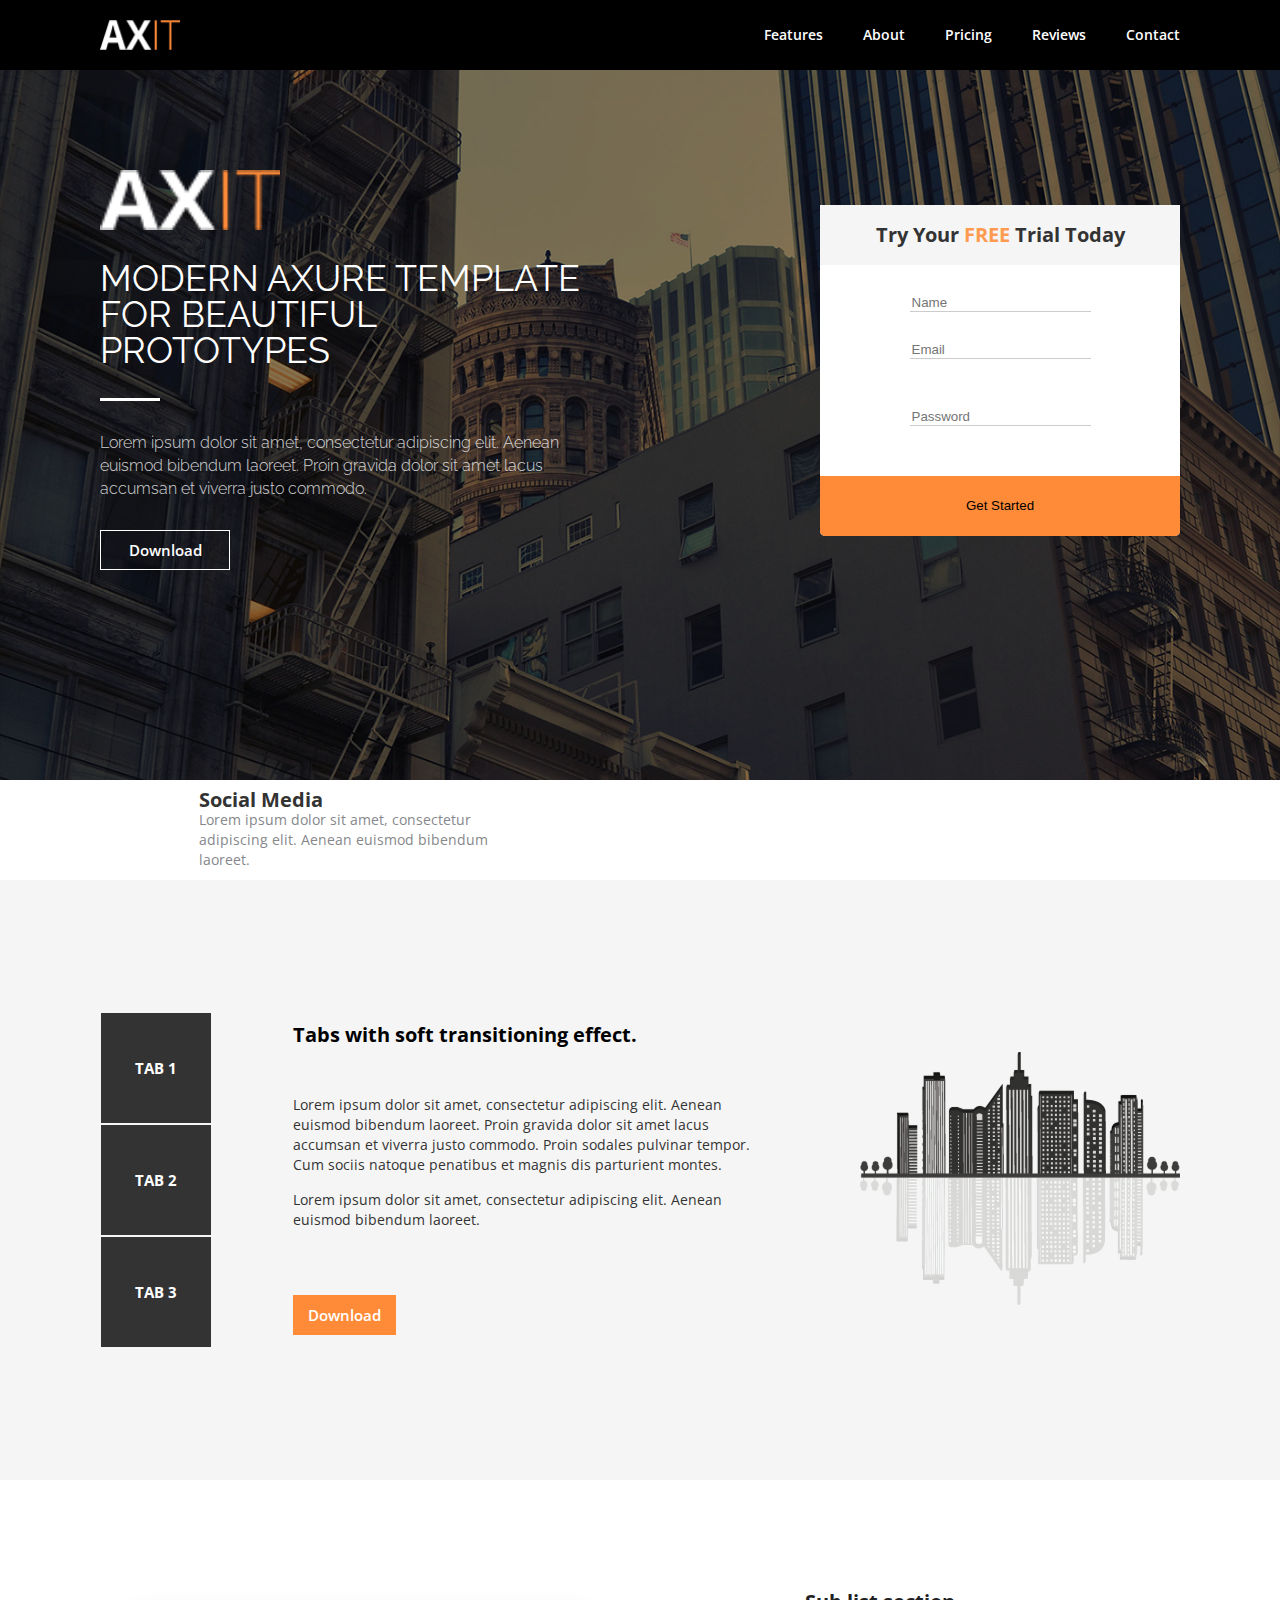
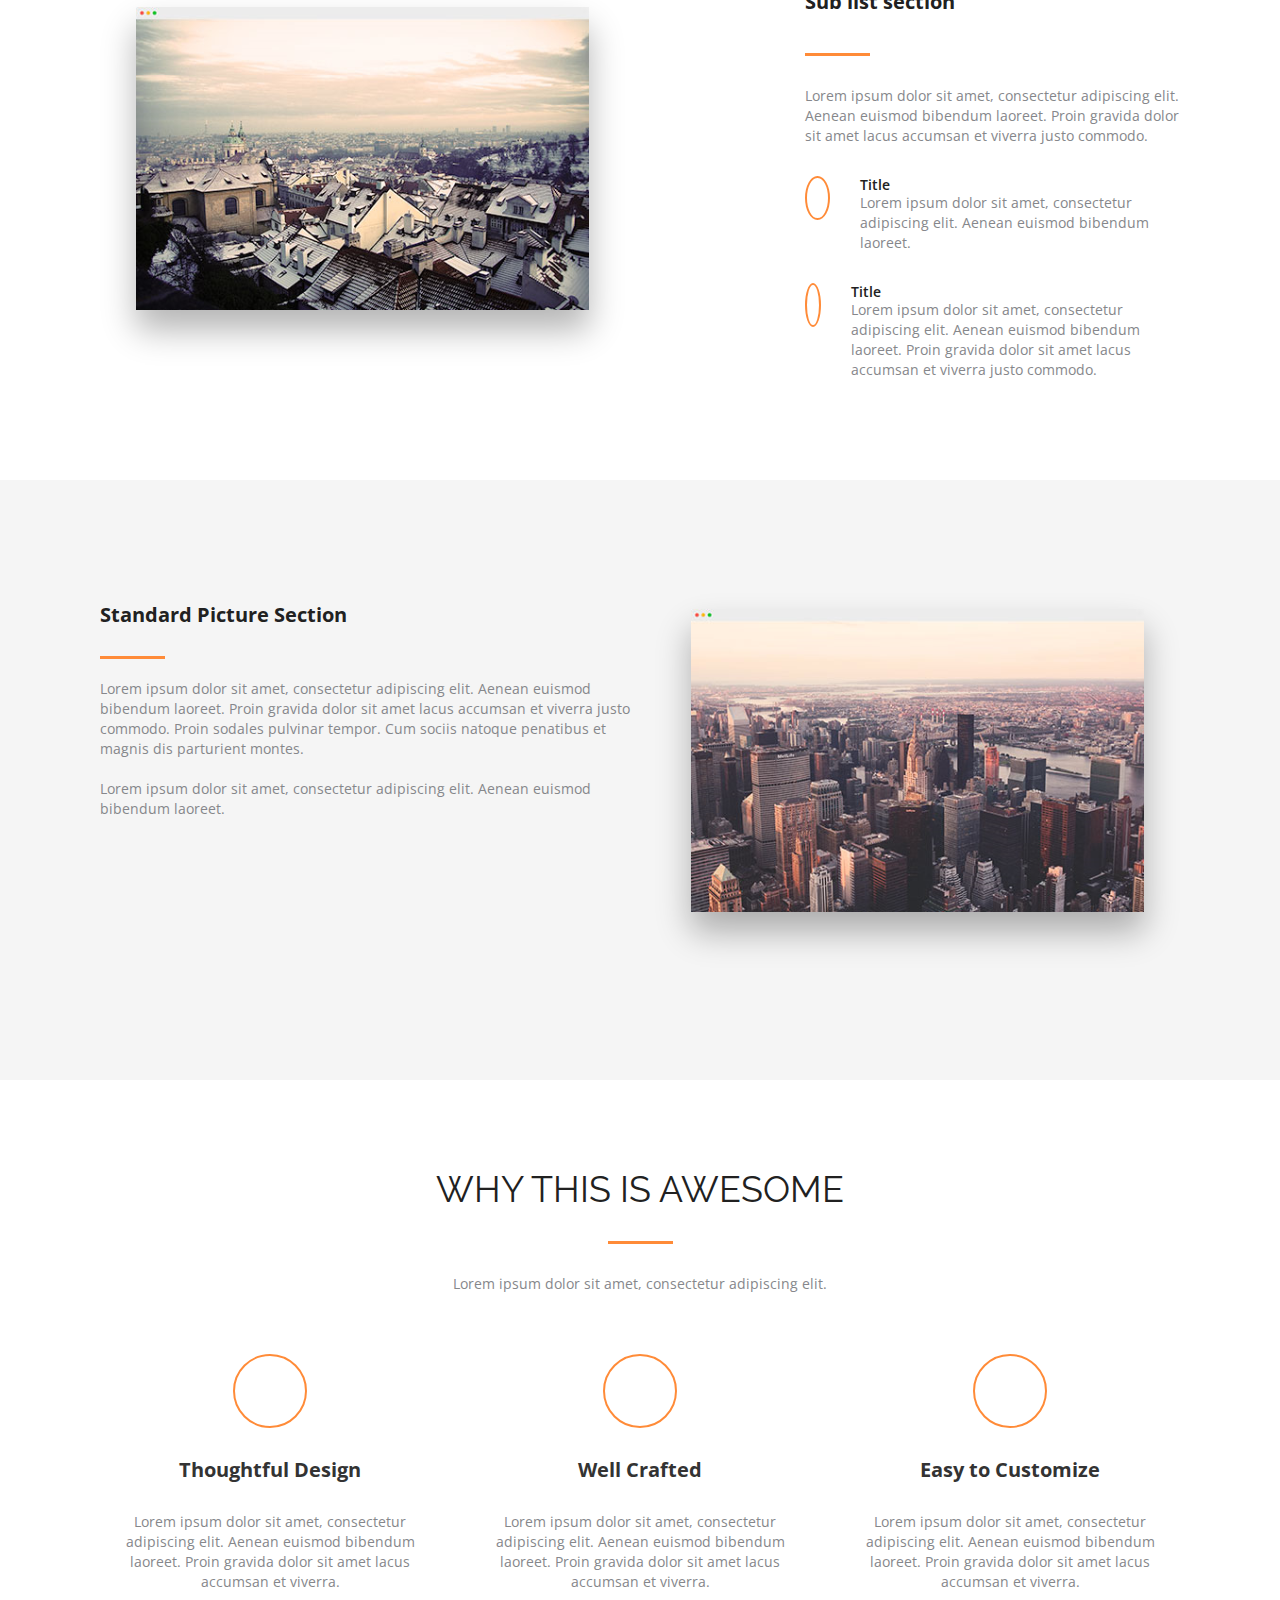
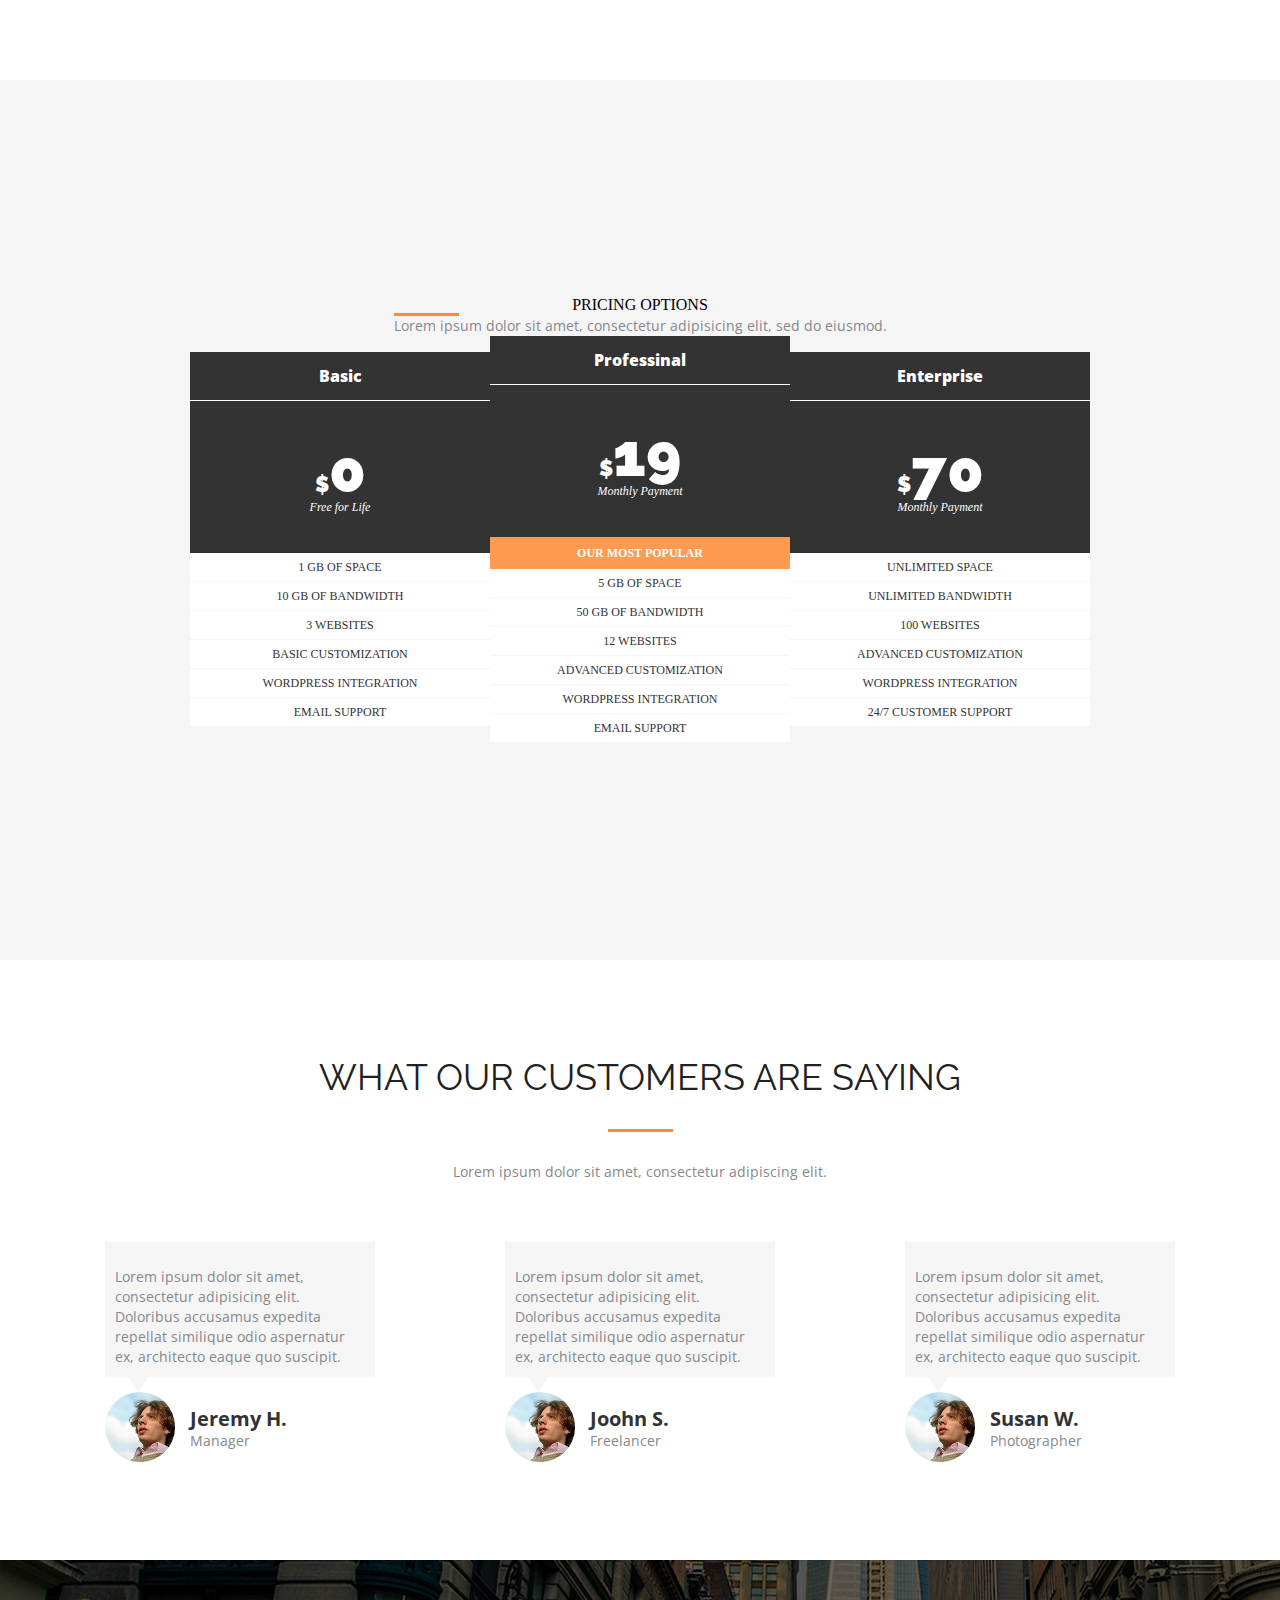
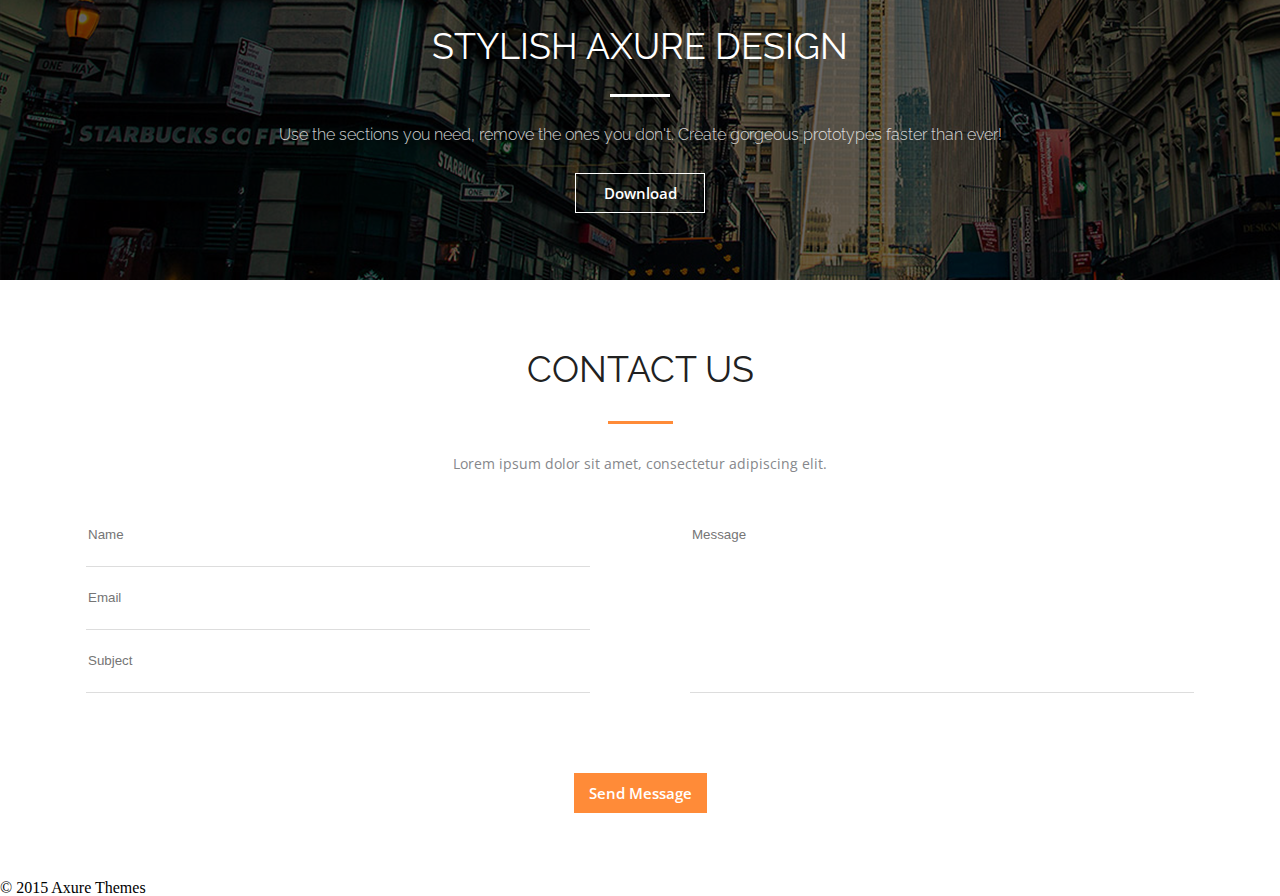
==== commit a618c0d9: "contact section done" ====
--- a/middleExamPrep/index.html
+++ b/middleExamPrep/index.html
@@ -337,7 +337,38 @@
 
         </div>
     </section>
-
+   <section class="nine">
+    <div class="nine-cont">
+    <h3 class="fifth-s-h">CONTACT US</h3>
+        <div class="devider"></div>
+        <p class="s4-p">Lorem ipsum dolor sit amet, consectetur adipiscing elit.</p>
+        <div class="input-fields">
+            <div class="first-three-inputs">
+                <input type="text" placeholder="Name">
+                <input type="text" placeholder="Email">
+
+                <input type="text" placeholder="Subject">
+            </div>
+            <div class="message-input-contactS">
+                <input type="text" placeholder="Message">
+         </div>   </div>
+            <button class="download-second-sec">Send Message</button>
+        </div>
+
+   </section>
+   <footer class="offic-footer">
+     <div class="soc-media-foot">
+        <i class="fa-brands fa-facebook-f"></i>
+        <i class="fa-brands fa-twitter"></i>
+        <i class="fa-brands fa-google-plus-g"></i>
+        <i class="fa-brands fa-pinterest"></i>
+        <i class="fa-brands fa-square-instagram"></i>
+        <i class="fa-brands fa-stumbleupon"></i>
+        <i class="fa-solid fa-wifi"></i>
+     </div>
+     <p class="foot-p">© 2015 Axure Themes</p>
+
+   </footer>
 </body>
 
 </html>--- a/middleExamPrep/style.css
+++ b/middleExamPrep/style.css
@@ -729,4 +729,55 @@
     color: #ffffff;
     font-weight: 300;
     font-family: "Raleway";
+}
+/* ----------------------------nine section  ------------------------- */
+
+.nine{
+    height: 600px;
+    margin: auto;
+    max-width: 1400px;
+}
+
+.nine-cont{
+    height: 600px;
+padding: 0 100px;
+display: flex;
+flex-direction: column;
+justify-content: center;
+    align-items: center;
+    gap:30px;
+
+}
+.input-fields{
+display: flex;
+gap:100px
+}
+.input-fields input{
+    width: 500px;
+    border:none;
+    border-bottom: #66666638 1px solid;
+    height: 60px;
+    }
+.first-three-inputs{
+    display: flex;
+flex-direction: column; 
+
+}
+
+.message-input-contactS {
+    border-bottom: #66666638 1px solid;
+}
+.message-input-contactS input {
+    border:none
+}
+/* ----------------------------footer ------------------------- */
+
+
+.soc-media-fot i{
+    font-size: 24px;
+color: #cccccc;
+
+}
+.offic-footer{
+    
 }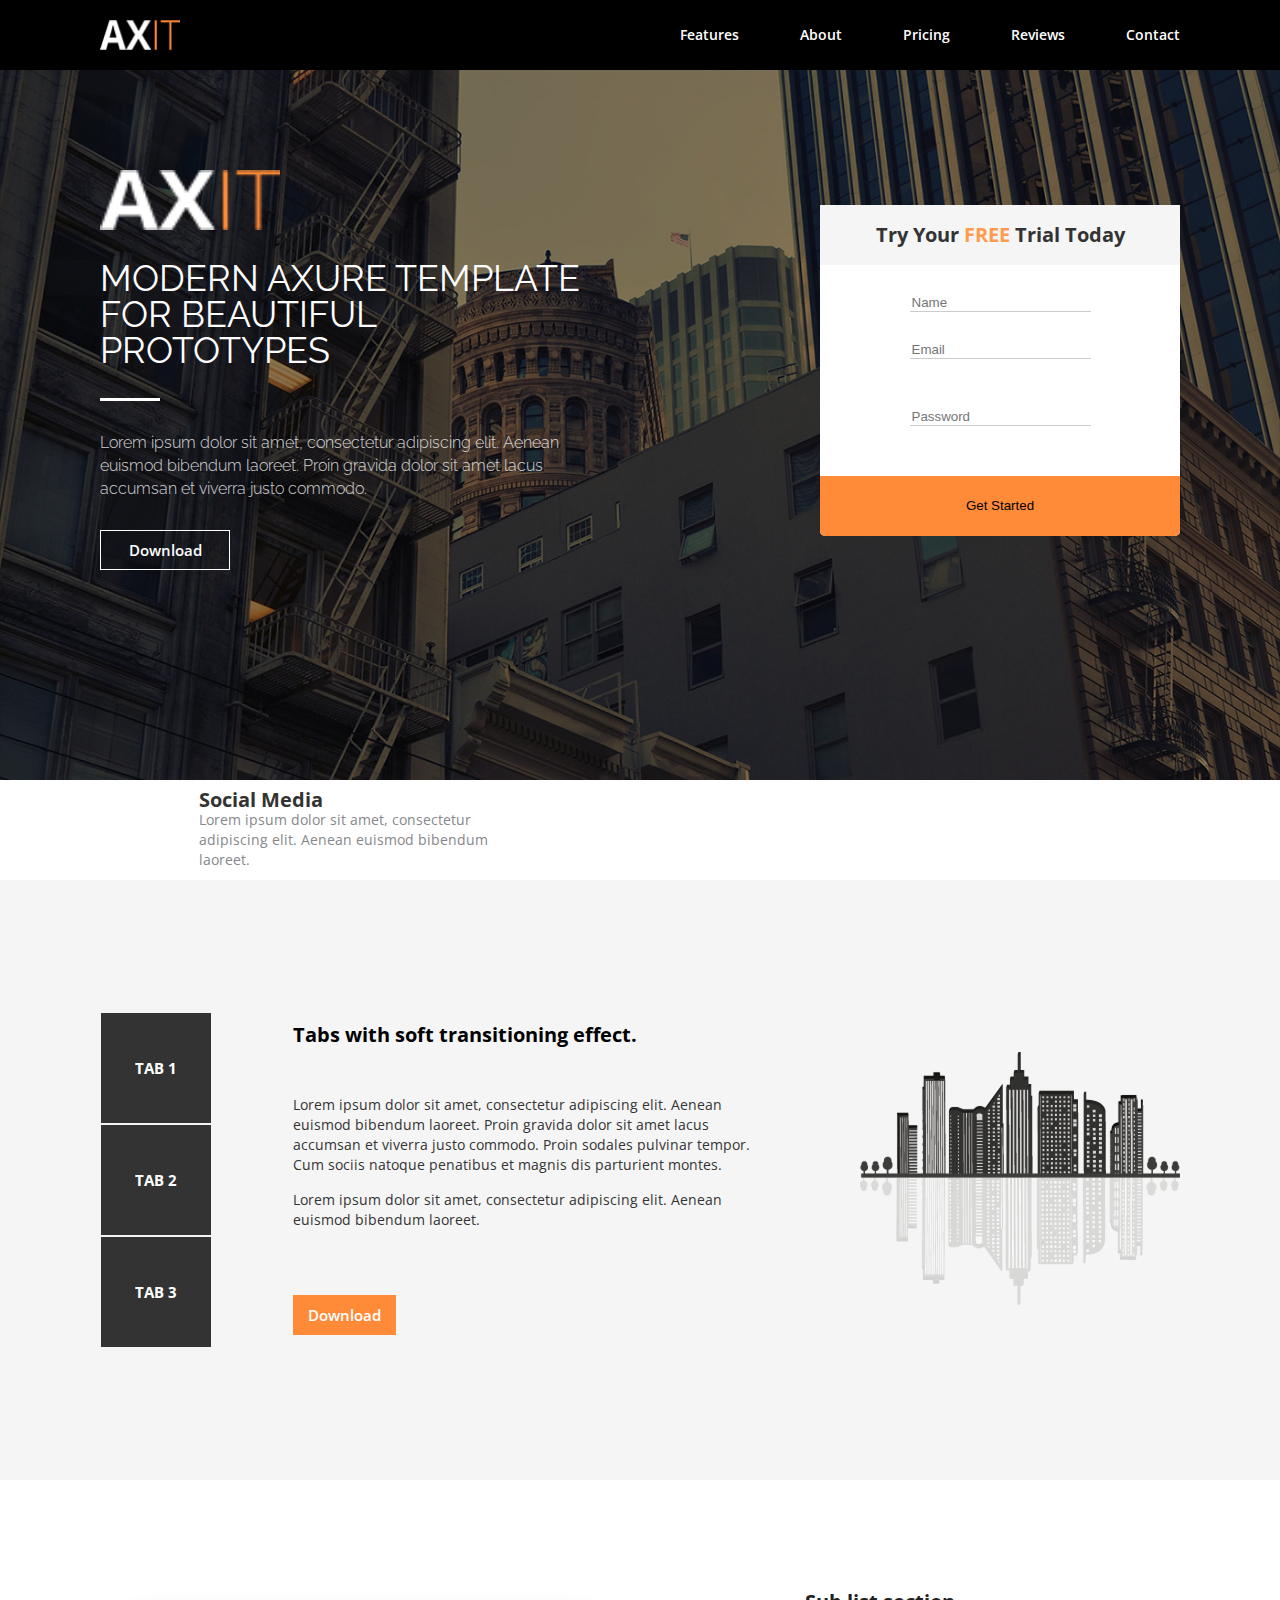
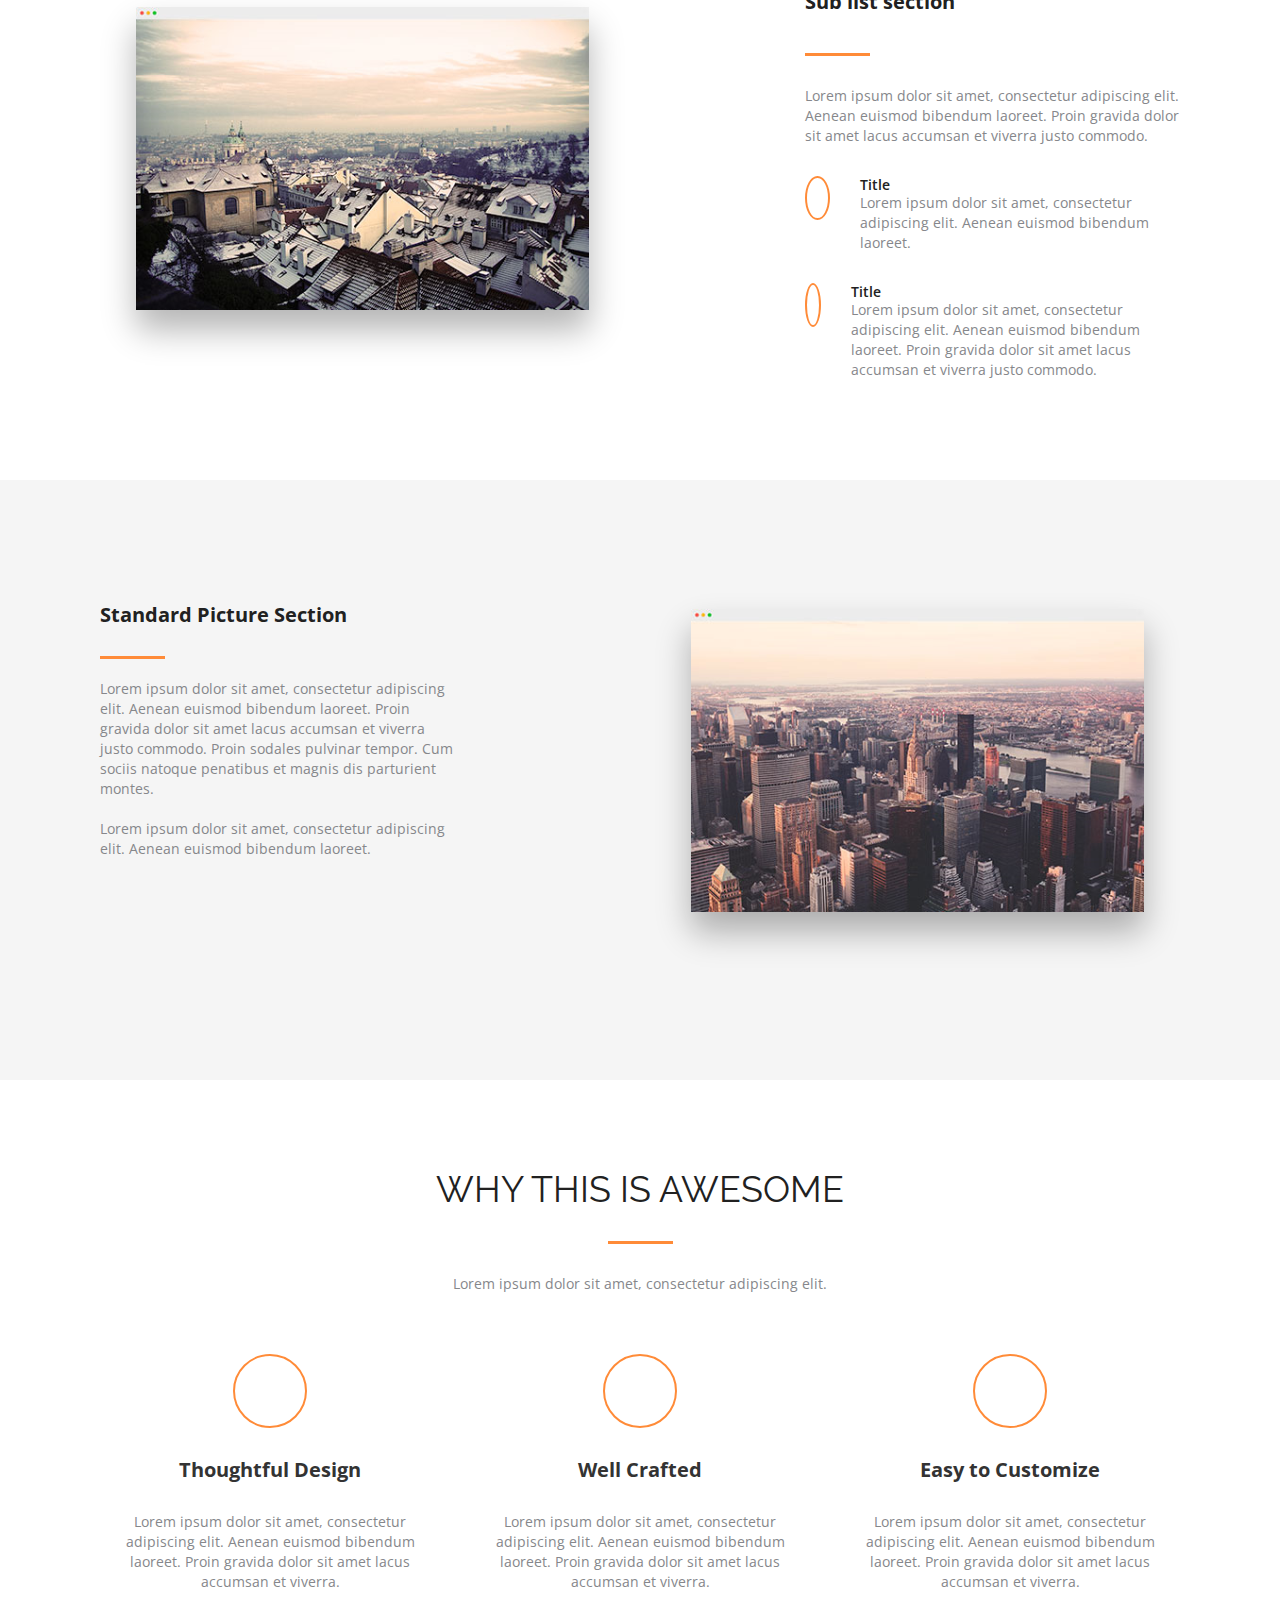
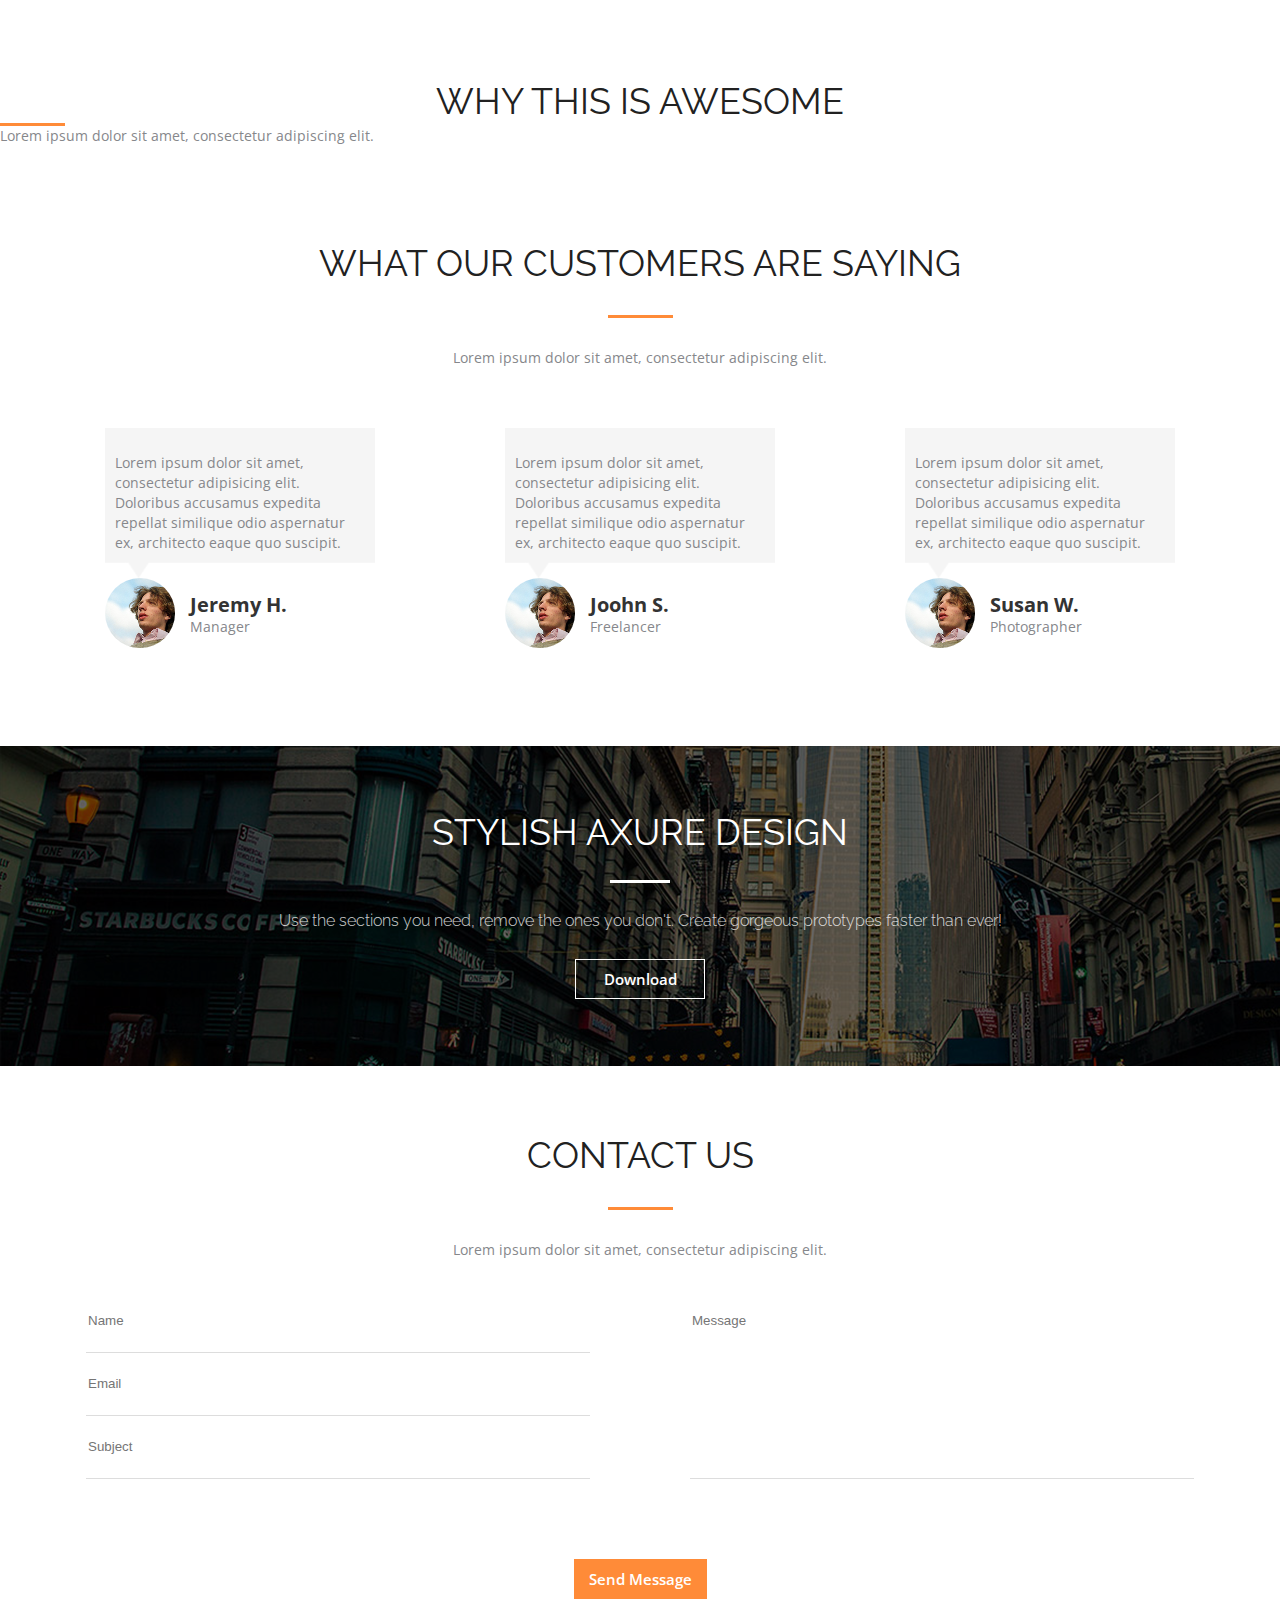
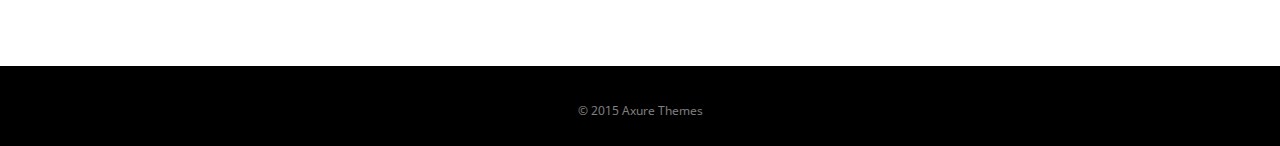
==== commit 41146e31: "final fixing on sixt section" ====
--- a/middleExamPrep/index.html
+++ b/middleExamPrep/index.html
@@ -17,17 +17,22 @@
 
         <nav class="navigation ">
             <div class="main-content-container">
-
-                <img src="./assets/images/Logo (2).png" alt="" class="logo">
-                <ul class="navigation-ul">
-                    <li class="nav-lis"> <a href="#">Features</a> </li>
-                    <li class="nav-lis"><a href="#">About</a></li>
-                    <li class="nav-lis"><a href="#">Pricing</a></li>
-                    <li class="nav-lis"><a href="#">Reviews</a></li>
-                    <li class="nav-lis"><a href="#">Contact</a></li>
-                </ul>
+                <div class="nav-container">
+                    <img src="./assets/images/Logo (2).png" alt="" class="logo">
+                    <ul class="navigation-ul">
+                        <li class="nav-lis"> <a href="#">Features</a> </li>
+                        <li class="nav-lis"><a href="#">About</a></li>
+                        <li class="nav-lis"><a href="#">Pricing</a></li>
+                        <li class="nav-lis"><a href="#">Reviews</a></li>
+                        <li class="nav-lis"><a href="#">Contact</a></li>
+                    </ul>
+                </div>
             </div>
         </nav>
+
+
+
+
         <div class="header">
             <div class="main-container">
                 <article class="hero-headings">
@@ -73,58 +78,62 @@
         </div>
     </div>
     <section class="section-2">
-        <div class="tabs-container">
-            <div class="square-tab">TAB 1</div>
-            <div class="square-tab">TAB 2</div>
-            <div class="square-tab">TAB 3</div>
-        </div>
-        <div class="desc-sec2-widh">
-            <h4 class="second-sec-heading">Tabs with soft transitioning effect.</h4>
-            <p class="second-sec-parag">Lorem ipsum dolor sit amet, consectetur adipiscing elit. Aenean euismod
-                bibendum laoreet. Proin gravida dolor sit amet lacus accumsan et viverra
-                justo commodo. Proin sodales pulvinar tempor. Cum sociis natoque
-                penatibus et magnis dis parturient montes.</p>
-            <p class="second-sec-parag">Lorem ipsum dolor sit amet, consectetur adipiscing elit. Aenean euismod
-                bibendum laoreet.</p>
-            <button class="download-second-sec">Download</button>
-        </div>
-        <div><img src="./assets/images/second-sec-img.png" alt=""></div>
+        <dic class="sec-2-container">
+            <div class="tabs-container">
+                <div class="square-tab">TAB 1</div>
+                <div class="square-tab">TAB 2</div>
+                <div class="square-tab">TAB 3</div>
+            </div>
+            <div class="desc-sec2-widh">
+                <h4 class="second-sec-heading">Tabs with soft transitioning effect.</h4>
+                <p class="second-sec-parag">Lorem ipsum dolor sit amet, consectetur adipiscing elit. Aenean euismod
+                    bibendum laoreet. Proin gravida dolor sit amet lacus accumsan et viverra
+                    justo commodo. Proin sodales pulvinar tempor. Cum sociis natoque
+                    penatibus et magnis dis parturient montes.</p>
+                <p class="second-sec-parag">Lorem ipsum dolor sit amet, consectetur adipiscing elit. Aenean euismod
+                    bibendum laoreet.</p>
+                <button class="download-second-sec">Download</button>
+            </div>
+            <div><img src="./assets/images/second-sec-img.png" alt=""></div>
+        </dic>
     </section>
 
     <section class="third-sec">
-        <div class="img-cont">
-            <img src="./assets/images/third-sec.png" alt="">
-        </div>
-        <div class="third-sec-desc">
-            <h5 class="title-s3">Sub list section</h5>
-            <div class="devider"></div>
-            <p class="third-sec-p">
-                Lorem ipsum dolor sit amet, consectetur adipiscing elit. Aenean
-                euismod bibendum laoreet. Proin gravida dolor sit amet lacus
-                accumsan et viverra justo commodo.
-            </p>
-            <div class="s3-icon">
-                <div class="sircle">
-                    <i class="fa-solid fa-cloud-arrow-up"></i>
-                </div>
-                <div class="title-p">
-                    <h6 class="title-3s">Title</h6>
-                    <p class="third-sec-p">Lorem ipsum dolor sit amet, consectetur adipiscing elit.
-                        Aenean euismod bibendum laoreet.</p>
-                </div>
-            </div>
-            <div class="s3-icon">
-                <div class="sircle">
-                    <i class="fa-solid fa-cloud-arrow-down"></i>
-                </div>
-                <div class="title-p">
-                    <h6 class="title-3s">Title</h6>
-                    <p class="third-sec-p">Lorem ipsum dolor sit amet, consectetur adipiscing elit.
-                        Aenean euismod bibendum laoreet. Proin gravida dolor
-                        sit amet lacus accumsan et viverra justo commodo.</p>
-                </div>
-            </div>
-
+        <div class="third-sec-container">
+            <div class="img-cont">
+                <img src="./assets/images/third-sec.png" alt="">
+            </div>
+            <div class="third-sec-desc">
+                <h5 class="title-s3">Sub list section</h5>
+                <div class="devider"></div>
+                <p class="third-sec-p">
+                    Lorem ipsum dolor sit amet, consectetur adipiscing elit. Aenean
+                    euismod bibendum laoreet. Proin gravida dolor sit amet lacus
+                    accumsan et viverra justo commodo.
+                </p>
+                <div class="s3-icon">
+                    <div class="sircle">
+                        <i class="fa-solid fa-cloud-arrow-up"></i>
+                    </div>
+                    <div class="title-p">
+                        <h6 class="title-3s">Title</h6>
+                        <p class="third-sec-p">Lorem ipsum dolor sit amet, consectetur adipiscing elit.
+                            Aenean euismod bibendum laoreet.</p>
+                    </div>
+                </div>
+                <div class="s3-icon">
+                    <div class="sircle">
+                        <i class="fa-solid fa-cloud-arrow-down"></i>
+                    </div>
+                    <div class="title-p">
+                        <h6 class="title-3s">Title</h6>
+                        <p class="third-sec-p">Lorem ipsum dolor sit amet, consectetur adipiscing elit.
+                            Aenean euismod bibendum laoreet. Proin gravida dolor
+                            sit amet lacus accumsan et viverra justo commodo.</p>
+                    </div>
+                </div>
+
+            </div>
         </div>
     </section>
     <section class="forth">
@@ -186,7 +195,7 @@
         </div>
 
     </section>
-    <section class="pricing">
+    <!-- <section class="pricing">
         <div class="container">
             <div class="row">
                 <div class="heading-con-s5">
@@ -262,6 +271,13 @@
 
             </div>
         </div>
+    </section> -->
+
+    <section class="sixth">
+        <h3 class="fifth-s-h">why this is awesome</h3>
+        <div class="devider"></div>
+        <p class="s4-p">Lorem ipsum dolor sit amet, consectetur adipiscing elit.</p>
+        
     </section>
     <section class="seventh fifth">
 
@@ -337,38 +353,39 @@
 
         </div>
     </section>
-   <section class="nine">
-    <div class="nine-cont">
-    <h3 class="fifth-s-h">CONTACT US</h3>
-        <div class="devider"></div>
-        <p class="s4-p">Lorem ipsum dolor sit amet, consectetur adipiscing elit.</p>
-        <div class="input-fields">
-            <div class="first-three-inputs">
-                <input type="text" placeholder="Name">
-                <input type="text" placeholder="Email">
-
-                <input type="text" placeholder="Subject">
-            </div>
-            <div class="message-input-contactS">
-                <input type="text" placeholder="Message">
-         </div>   </div>
+    <section class="nine">
+        <div class="nine-cont">
+            <h3 class="fifth-s-h">CONTACT US</h3>
+            <div class="devider"></div>
+            <p class="s4-p">Lorem ipsum dolor sit amet, consectetur adipiscing elit.</p>
+            <div class="input-fields">
+                <div class="first-three-inputs">
+                    <input type="text" placeholder="Name">
+                    <input type="text" placeholder="Email">
+
+                    <input type="text" placeholder="Subject">
+                </div>
+                <div class="message-input-contactS">
+                    <input type="text" placeholder="Message">
+                </div>
+            </div>
             <button class="download-second-sec">Send Message</button>
         </div>
 
-   </section>
-   <footer class="offic-footer">
-     <div class="soc-media-foot">
-        <i class="fa-brands fa-facebook-f"></i>
-        <i class="fa-brands fa-twitter"></i>
-        <i class="fa-brands fa-google-plus-g"></i>
-        <i class="fa-brands fa-pinterest"></i>
-        <i class="fa-brands fa-square-instagram"></i>
-        <i class="fa-brands fa-stumbleupon"></i>
-        <i class="fa-solid fa-wifi"></i>
-     </div>
-     <p class="foot-p">© 2015 Axure Themes</p>
-
-   </footer>
+    </section>
+    <footer class="offic-footer">
+        <div class="soc-media-foot">
+            <i class="fa-brands fa-facebook-f"></i>
+            <i class="fa-brands fa-twitter"></i>
+            <i class="fa-brands fa-google-plus-g"></i>
+            <i class="fa-brands fa-pinterest"></i>
+            <i class="fa-brands fa-square-instagram"></i>
+            <i class="fa-brands fa-stumbleupon"></i>
+            <i class="fa-solid fa-wifi"></i>
+        </div>
+        <p class="foot-p">© 2015 Axure Themes</p>
+
+    </footer>
 </body>
 
 </html>--- a/middleExamPrep/style.css
+++ b/middleExamPrep/style.css
@@ -24,28 +24,37 @@
 }
 
 /* ----------------------------navigation------------------------- */
-
-.main-content-container {
-    padding: 0 100px;
-    max-width: 1400px;
-    display: flex;
-    flex-wrap: wrap;
-    justify-content: space-between;
-    align-items: center;
-    height: 70px;
-
-}
-
-.navigation {
+.navigation { 
     width: 100%;
     height: 70px;
     background-color: black;
     color: white;
 }
+.main-content-container {
+max-width: 1400px;  
+  margin:auto;
+    display: flex;
+    flex-wrap: wrap;
+    justify-content: space-around;
+    align-items: center;
+    height: 70px;
+
+}
+
+.nav-container{
+   padding: 0 100px;
+width: 1400px;   
+ display: flex;
+    flex-wrap: wrap;
+    justify-content: space-between;
+    align-items: center;
+    height: 70px;
+}
 
 .navigation-ul {
-    display: flex;
-    gap: 40px;
+    width: 500px;
+    display: flex;
+    justify-content: space-between;
 
 }
 
@@ -222,7 +231,6 @@
 .section-2 {
     margin: auto;
     max-width: 1400px;
-    padding: 0px 100px;
     height: 600px;
     background-color: #f5f5f5;
     display: flex;
@@ -230,6 +238,13 @@
     justify-content: space-between;
 
 
+}
+.sec-2-container{
+     padding: 0px 100px;
+     background-color: #f5f5f5;
+     display: flex;
+     align-items: center;
+     justify-content: space-between;
 }
 
 .tabs-container {
@@ -300,7 +315,6 @@
 .third-sec {
     margin: auto;
     max-width: 1400px;
-    padding: 0px 100px;
     height: 600px;
     background-color: #fff;
     display: flex;
@@ -309,6 +323,14 @@
     gap: 180px;
     align-items: center;
 
+}
+.third-sec-container{
+    padding: 0px 100px;
+    display: flex;
+    flex-direction: row;
+    justify-content: space-between;
+    gap: 180px;
+    align-items: center;
 }
 
 .img-cont {
@@ -388,7 +410,6 @@
 .forth {
     margin: auto;
     max-width: 1400px;
-    padding: 0px 100px;
     height: 600px;
     background-color: #f5f5f5;
     display: flex;
@@ -422,6 +443,9 @@
 
 .flex-start-needed {
     display: flex;
+    padding: 0px 100px;
+    gap: 201px;
+
 }
 
 /* ----------------------------fifth section  ------------------------- */
@@ -778,6 +802,26 @@
 color: #cccccc;
 
 }
+.soc-media-foot{
+    font-size: 24px;
+    color: #cccccc;
+    display: flex;
+    justify-content: space-between;
+    width: 307px;
+}
 .offic-footer{
-    
+    height: 80px;
+    display: flex;
+    flex-direction: column;
+    align-items: center;
+    justify-content: center;
+    background-color: black;
+    gap:10px
+
+}
+.foot-p{opacity: 0.502;
+    font-size: 12px;
+    color: #ffffff;
+    font-weight: 400;
+    font-family: "Open Sans";
 }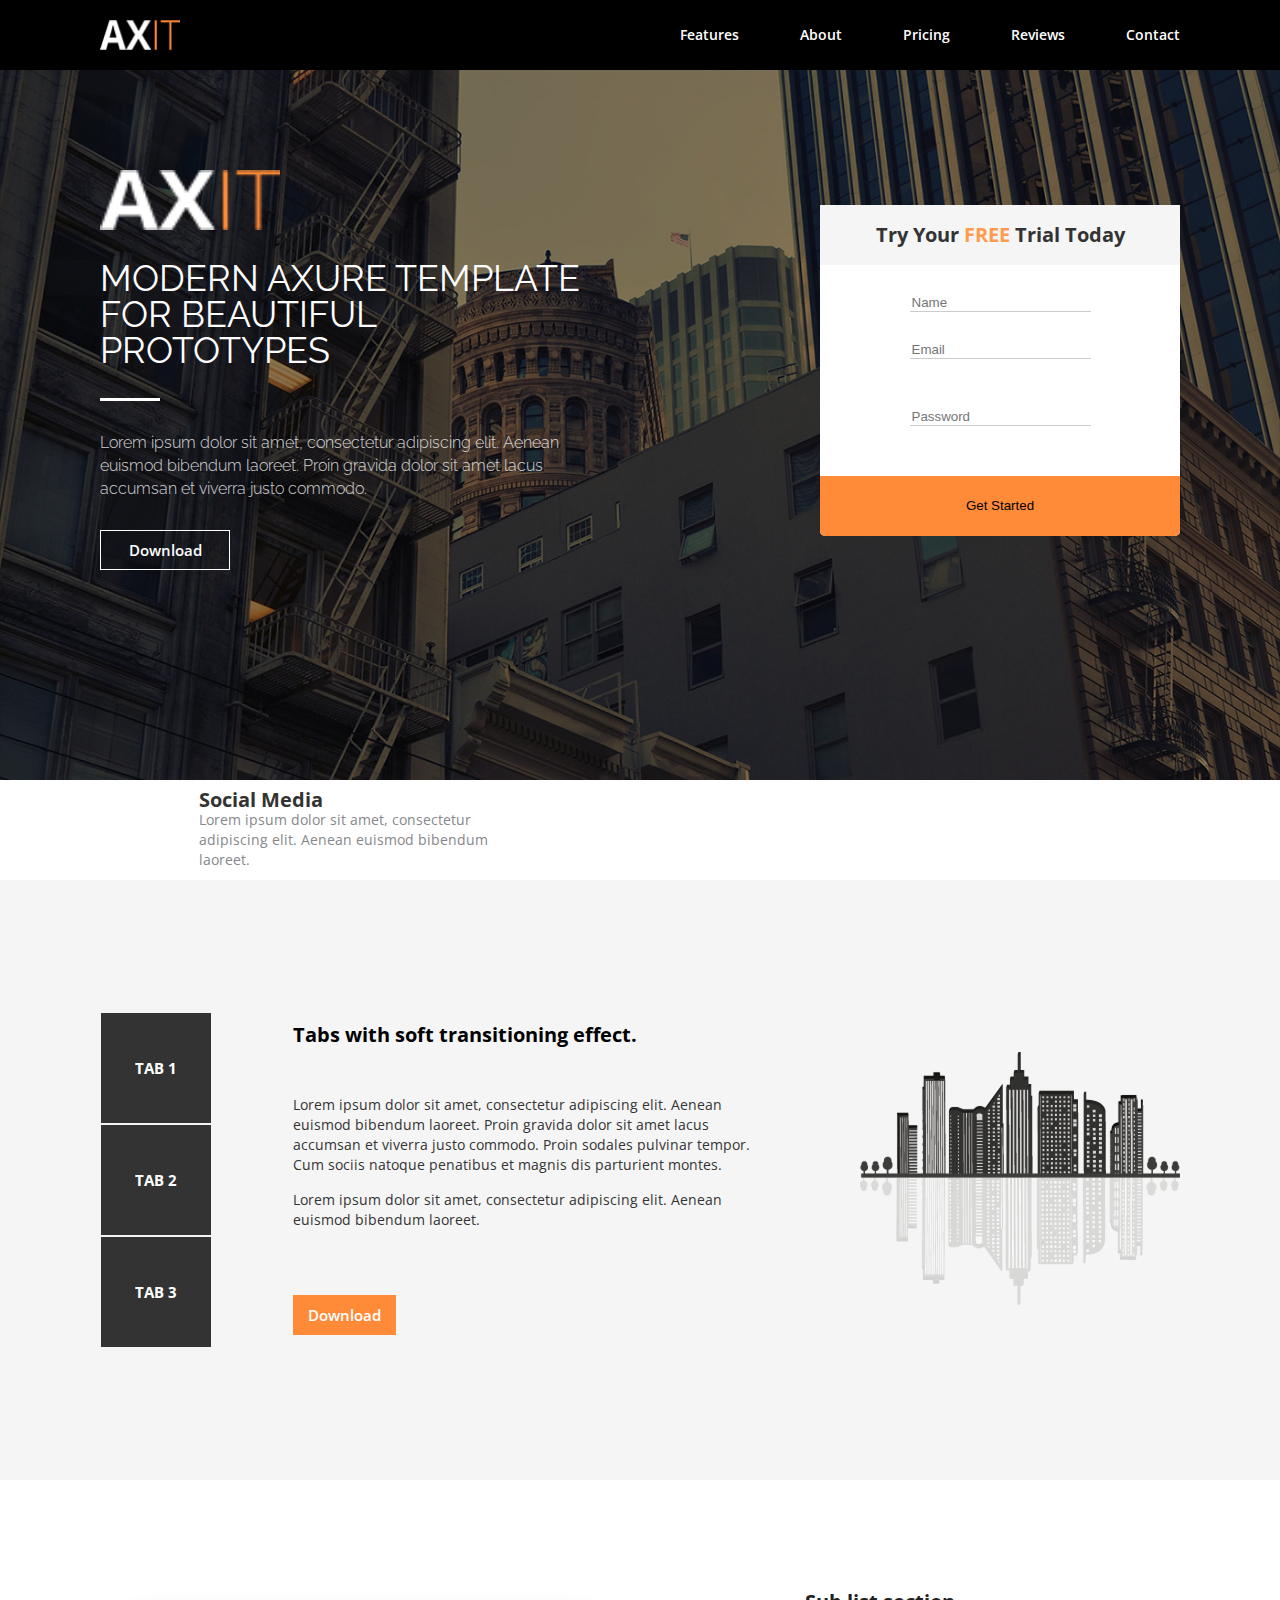
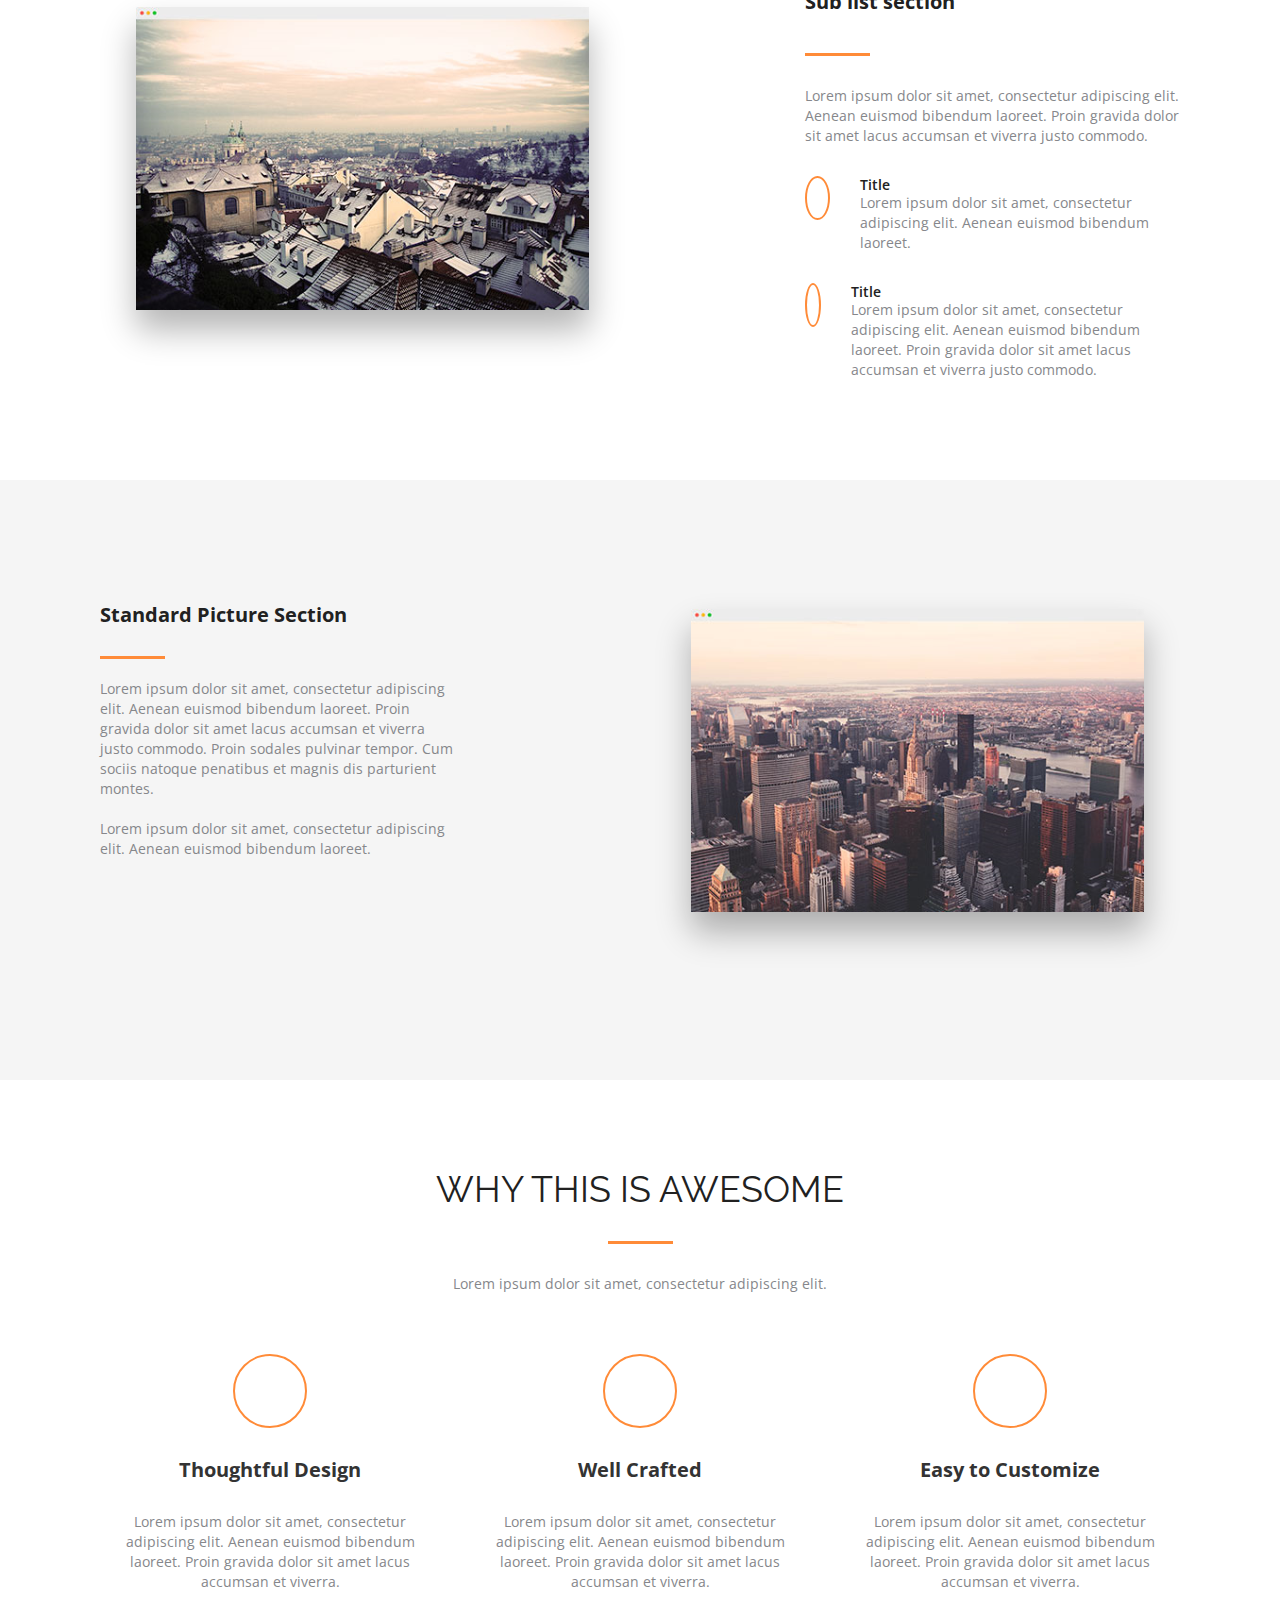
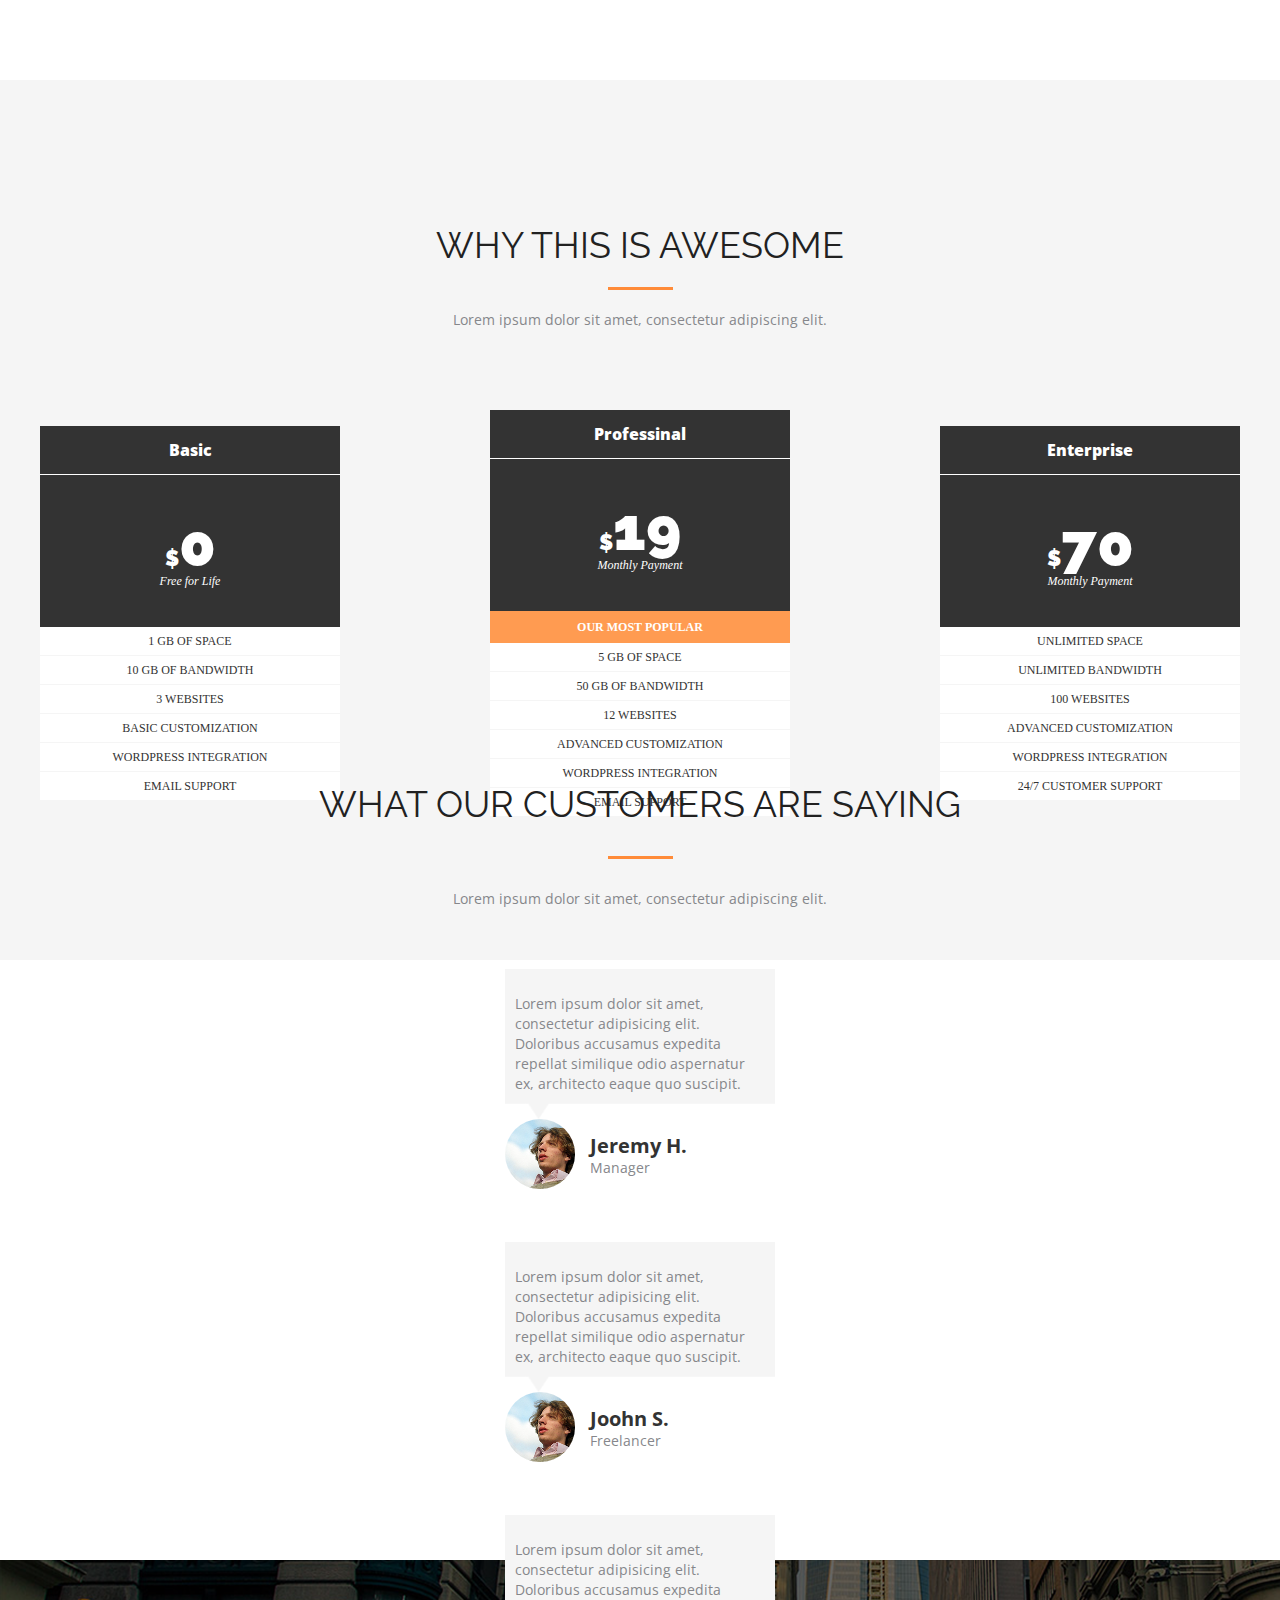
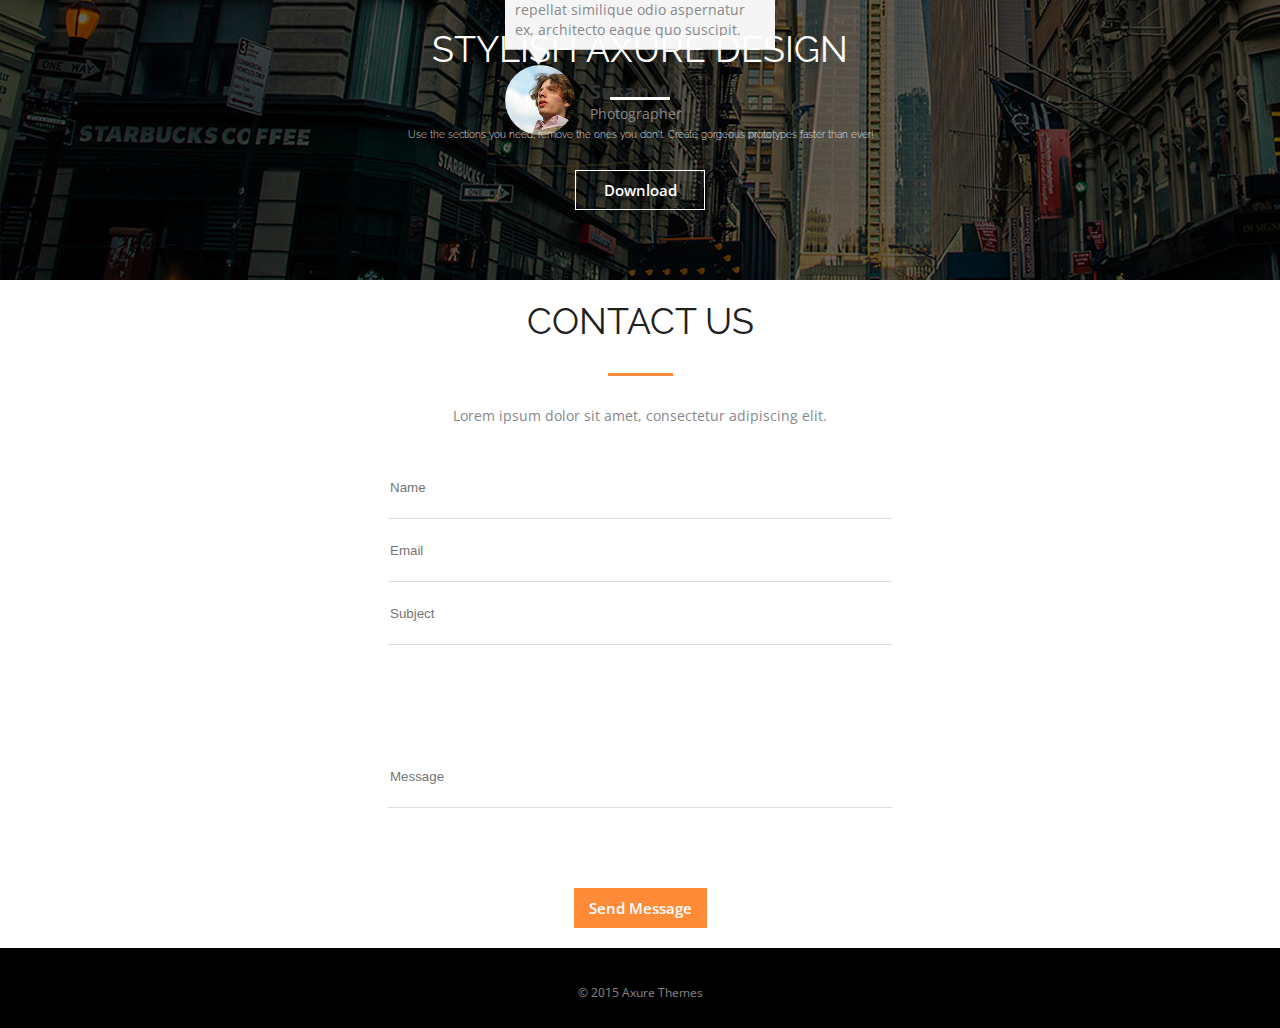
==== commit 3fa9870f: "mobile version for 600px size" ====
--- a/middleExamPrep/index.html
+++ b/middleExamPrep/index.html
@@ -6,6 +6,8 @@
     <meta name="viewport" content="width=device-width, initial-scale=1.0">
     <link rel="stylesheet" href="./reset.css">
     <link rel="stylesheet" href="./style.css">
+    <link rel="stylesheet" href="./media.css">
+
     <link rel="stylesheet" href="https://cdnjs.cloudflare.com/ajax/libs/font-awesome/6.5.2/css/all.min.css"
         integrity="sha512-SnH5WK+bZxgPHs44uWIX+LLJAJ9/2PkPKZ5QiAj6Ta86w+fsb2TkcmfRyVX3pBnMFcV7oQPJkl9QevSCWr3W6A=="
         crossorigin="anonymous" referrerpolicy="no-referrer" />
@@ -195,89 +197,81 @@
         </div>
 
     </section>
-    <!-- <section class="pricing">
-        <div class="container">
-            <div class="row">
-                <div class="heading-con-s5">
-                    <div class="pricing-desk">
-                        <h2>PRICING OPTIONS</h2>
-                        <div class="devider"></div>
-                        <p class="s4-p">Lorem ipsum dolor sit amet, consectetur adipisicing elit, sed do eiusmod.</p>
-                    </div>
-                </div>
-            </div>
-            <div class="pricing-list">
-
-                <div class="card">
-                    <div class="title">
-                        <h6>Basic</h6>
-                    </div>
-                    <div class="body">
-                        <h6>$<span>0</span></h6>
-                        <p>Free for Life</p>
-                    </div>
-                    <div class="footer">
-                        <p>1 gb of space</p>
-                        <p>10 gb of bandwidth</p>
-                        <p>3 websites</p>
-                        <p>Basic Customization</p>
-                        <p>wordpress integration</p>
-                        <p>email support</p>
-                    </div>
-
-                </div>
-
-                <div class="card">
-                    <div class="title">
-                        <h6>Professinal</h6>
-                    </div>
-                    <div class="body">
-                        <h6>$<span>19</span></h6>
-                        <p>Monthly Payment</p>
-                    </div>
-                    <div class="inner_body">
-                        <h5>our most popular</h5>
-                    </div>
-                    <div class="footer">
-                        <p>5 gb of space</p>
-                        <p>50 gb of bandwidth</p>
-                        <p>12 websites</p>
-                        <p>Advanced Customization</p>
-                        <p>wordpress integration</p>
-                        <p>email support</p>
-                    </div>
-
-                </div>
-
-
-                <div class="card">
-                    <div class="title">
-                        <h6>Enterprise</h6>
-                    </div>
-                    <div class="body">
-                        <h6>$<span>70</span></h6>
-                        <p>Monthly Payment</p>
-                    </div>
-                    <div class="footer">
-                        <p>unlimited space</p>
-                        <p>unlimited bandwidth</p>
-                        <p>100 websites</p>
-                        <p>advanced Customization</p>
-                        <p>wordpress integration</p>
-                        <p>24/7 customer support</p>
-                    </div>
-                </div>
-
-
-            </div>
-        </div>
-    </section> -->
+    
 
     <section class="sixth">
-        <h3 class="fifth-s-h">why this is awesome</h3>
-        <div class="devider"></div>
-        <p class="s4-p">Lorem ipsum dolor sit amet, consectetur adipiscing elit.</p>
-        
+        <div class="center-it">
+            <div class="sixt-cont">
+                <div class="sep-wrap">
+                    <h3 class="fifth-s-h">why this is awesome</h3>
+                    <div class="devider"></div>
+                    <p class="s4-p">Lorem ipsum dolor sit amet, consectetur adipiscing elit.</p>
+                </div>
+                <div class="articles-price-sec">
+                    <article class="crads-article">
+                        <div class="card">
+                            <div class="title">
+                                <h6>Basic</h6>
+                            </div>
+                            <div class="body">
+                                <h6>$<span>0</span></h6>
+                                <p>Free for Life</p>
+                            </div>
+                            <div class="footer">
+                                <p>1 gb of space</p>
+                                <p>10 gb of bandwidth</p>
+                                <p>3 websites</p>
+                                <p>Basic Customization</p>
+                                <p>wordpress integration</p>
+                                <p>email support</p>
+                            </div>
+
+                    </article>
+                    <article class="crads-article">
+
+                        <div class="card">
+                            <div class="title">
+                                <h6>Professinal</h6>
+                            </div>
+                            <div class="body">
+                                <h6>$<span>19</span></h6>
+                                <p>Monthly Payment</p>
+                            </div>
+                            <div class="inner_body">
+                                <h5>our most popular</h5>
+                            </div>
+                            <div class="footer">
+                                <p>5 gb of space</p>
+                                <p>50 gb of bandwidth</p>
+                                <p>12 websites</p>
+                                <p>Advanced Customization</p>
+                                <p>wordpress integration</p>
+                                <p>email support</p>
+                            </div>
+
+                    </article>
+                    <article class="crads-article">
+                        <div class="card">
+                            <div class="title">
+                                <h6>Enterprise</h6>
+                            </div>
+                            <div class="body">
+                                <h6>$<span>70</span></h6>
+                                <p>Monthly Payment</p>
+                            </div>
+                            <div class="footer">
+                                <p>unlimited space</p>
+                                <p>unlimited bandwidth</p>
+                                <p>100 websites</p>
+                                <p>advanced Customization</p>
+                                <p>wordpress integration</p>
+                                <p>24/7 customer support</p>
+                            </div>
+                        </div>
+                    </article>
+                </div>
+            </div>
+        </div>
     </section>
     <section class="seventh fifth">
 
--- a/middleExamPrep/style.css
+++ b/middleExamPrep/style.css
@@ -19,20 +19,22 @@
     display: flex;
     justify-content: space-between;
     align-items: center;
+    flex-wrap: wrap;
 
 
 }
 
 /* ----------------------------navigation------------------------- */
-.navigation { 
+.navigation {
     width: 100%;
     height: 70px;
     background-color: black;
     color: white;
 }
+
 .main-content-container {
-max-width: 1400px;  
-  margin:auto;
+    max-width: 1400px;
+    margin: auto;
     display: flex;
     flex-wrap: wrap;
     justify-content: space-around;
@@ -41,10 +43,10 @@
 
 }
 
-.nav-container{
-   padding: 0 100px;
-width: 1400px;   
- display: flex;
+.nav-container {
+    padding: 0 100px;
+    width: 1400px;
+    display: flex;
     flex-wrap: wrap;
     justify-content: space-between;
     align-items: center;
@@ -55,6 +57,8 @@
     width: 500px;
     display: flex;
     justify-content: space-between;
+    flex-wrap: wrap;
+
 
 }
 
@@ -239,12 +243,13 @@
 
 
 }
-.sec-2-container{
-     padding: 0px 100px;
-     background-color: #f5f5f5;
-     display: flex;
-     align-items: center;
-     justify-content: space-between;
+
+.sec-2-container {
+    padding: 0px 100px;
+    background-color: #f5f5f5;
+    display: flex;
+    align-items: center;
+    justify-content: space-between;
 }
 
 .tabs-container {
@@ -324,7 +329,8 @@
     align-items: center;
 
 }
-.third-sec-container{
+
+.third-sec-container {
     padding: 0px 100px;
     display: flex;
     flex-direction: row;
@@ -517,55 +523,46 @@
 }
 
 /* ----------------------------sixt section  ------------------------- */
-.pricing {
+
+.sixth {
     height: 880px;
-    max-width: 1400px;
-
-    margin: 0 auto;
-    text-align: center;
-    background: #f5f5f5;
-    display: flex;
-    flex-direction: column;
-    justify-content: center;
-
-
-}
-
-.container {
+    background-color: #f5f5f5;
+    max-width: 1400px;
+    margin: auto;
+}
+
+.sixt-cont {
     padding: 0 100px;
-    display: flex;
-    flex-direction: column;
-    justify-content: center;
-    align-items: center;
-
-}
-
-.price-desk {
+
+    align-items: center;
+    margin: auto;
+    display: flex;
+    flex-direction: column;
+    gap: 80px;
+}
+
+.center-it {
+    display: flex;
+    justify-content: center;
+    align-items: center;
+    height: 880px;
+}
+
+.sep-wrap {
     display: flex;
     flex-direction: column;
     justify-content: center;
     align-items: center;
     gap: 20px;
-}
-
-
-
-.price-desk h2 {
-    font-size: 36px;
-    line-height: 43px;
-    color: #212121;
-    font-family: "Raleway";
-    text-align: center;
-}
-
-
-
-.pricing-list {
-
-    display: flex;
-
-}
-
+
+}
+
+.articles-price-sec {
+    display: flex;
+    justify-content: space-between;
+    align-items: center;
+    width: 1200px;
+}
 
 .card {
     width: 300px;
@@ -743,7 +740,7 @@
     font-family: "Raleway";
 }
 
-.devider-s8{
+.devider-s8 {
     color: #fff;
 }
 
@@ -754,72 +751,81 @@
     font-weight: 300;
     font-family: "Raleway";
 }
+
 /* ----------------------------nine section  ------------------------- */
 
-.nine{
+.nine {
     height: 600px;
     margin: auto;
     max-width: 1400px;
 }
 
-.nine-cont{
+.nine-cont {
     height: 600px;
-padding: 0 100px;
-display: flex;
-flex-direction: column;
-justify-content: center;
-    align-items: center;
-    gap:30px;
-
-}
-.input-fields{
-display: flex;
-gap:100px
-}
-.input-fields input{
+    padding: 0 100px;
+    display: flex;
+    flex-direction: column;
+    justify-content: center;
+    align-items: center;
+    gap: 30px;
+
+}
+
+.input-fields {
+    display: flex;
+    gap: 100px
+}
+
+.input-fields input {
     width: 500px;
-    border:none;
+    border: none;
     border-bottom: #66666638 1px solid;
     height: 60px;
-    }
-.first-three-inputs{
-    display: flex;
-flex-direction: column; 
+}
+
+.first-three-inputs {
+    display: flex;
+    flex-direction: column;
 
 }
 
 .message-input-contactS {
     border-bottom: #66666638 1px solid;
 }
+
 .message-input-contactS input {
-    border:none
-}
+    border: none
+}
+
 /* ----------------------------footer ------------------------- */
 
 
-.soc-media-fot i{
-    font-size: 24px;
-color: #cccccc;
-
-}
-.soc-media-foot{
+.soc-media-fot i {
     font-size: 24px;
     color: #cccccc;
+
+}
+
+.soc-media-foot {
+    font-size: 24px;
+    color: #cccccc;
     display: flex;
     justify-content: space-between;
     width: 307px;
 }
-.offic-footer{
+
+.offic-footer {
     height: 80px;
     display: flex;
     flex-direction: column;
     align-items: center;
     justify-content: center;
     background-color: black;
-    gap:10px
-
-}
-.foot-p{opacity: 0.502;
+    gap: 10px
+}
+
+.foot-p {
+    opacity: 0.502;
     font-size: 12px;
     color: #ffffff;
     font-weight: 400;
--- a/middleExamPrep/media.css
+++ b/middleExamPrep/media.css
@@ -0,0 +1,129 @@
+
+@media screen and (max-width :600px){
+
+    .nav-container {
+        padding: 0 ;
+         width: unset;
+       
+    }
+   .nav-container img{display: none; }
+
+   .hero-headings{
+    width: unset;
+    align-items: center;
+   }
+   .main-heading {
+    font-size: 25px;
+ 
+}
+.inputs-container{
+    display:none
+}
+.hero-paragraph {
+   
+    text-align: center;
+
+}
+.social-media-icons {
+   
+    gap:unset; 
+    font-size: 25px;
+   
+}
+
+.section-2{
+    height: unset;
+}
+.sec-2-container {
+    flex-direction: column;
+    padding: 10px;
+    align-items: center;
+    gap: 25px;
+}
+.desc-sec2-widh {
+    width: 80%;
+}
+
+
+
+.tabs-container{
+    flex-direction:row
+}
+
+
+.third-sec{height: unset;
+
+}
+.third-sec-container {
+   padding: unset ;
+    display: flex;
+    flex-direction: column;
+    justify-content: center;
+    gap:15px;
+    align-items: center;
+}
+
+.third-sec-desc {
+    display: flex;
+    flex-direction: column;
+    gap: 30px;
+    align-items: center;
+    padding: 20px;
+}
+.forth{
+    height: unset;
+    flex-direction: column;
+
+}
+.fourth-sec-des {
+    display: flex;
+    flex-direction: column;
+    align-items: center;
+    gap: 20px;
+}
+.social-media-desc{width: unset;}
+
+.flex-start-needed {
+    display: flex;
+    padding: 0px 100px;
+    gap: 55px;
+    flex-direction: column;
+}
+.fifth {
+    padding: 35px;
+   height: unset;
+}
+
+.hero-section-social-media {
+    height: 150px;
+}
+.sixt-cont{padding: 50px;}
+    .articles-price-sec{
+        flex-direction: column;
+        gap:30px
+    }
+    .sixth{
+        height:unset
+    }
+    .center-it{
+        height:unset
+    }
+}
+.seventh-art{
+    flex-direction: column;
+}
+
+.seventh-art{
+    gap:50px
+}
+.s8-p{
+    font-size: 10px;
+}
+.input-fields{
+    flex-direction: column;
+}
+.nine-cont{
+    height: unset;
+    padding: 20px;
+}
+.nine{height: unset;}